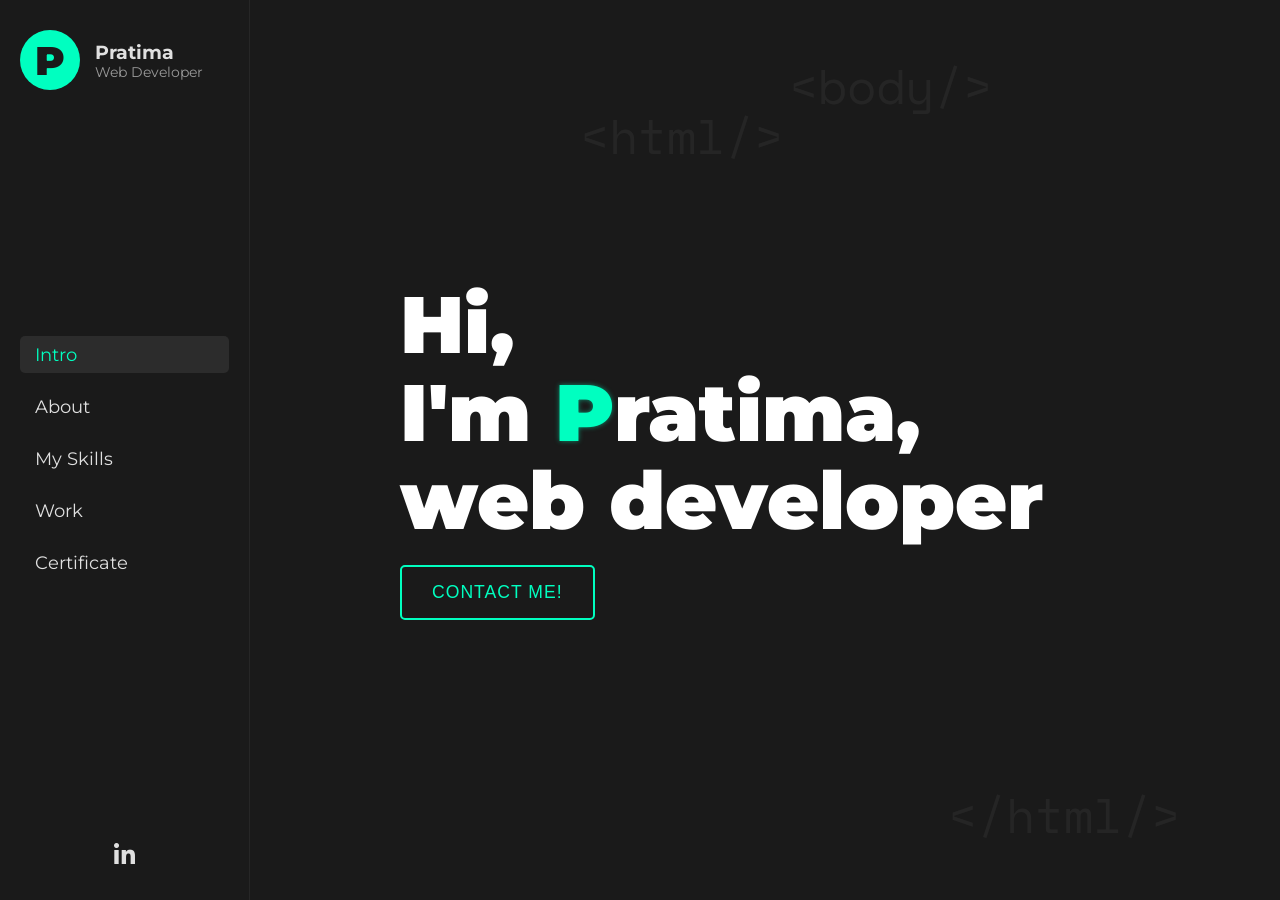
==== My_portfolio/Client/index.html @ 7e968abf "changes" ====
<!DOCTYPE html>
<html lang="en">
<head>
  <meta charset="UTF-8" />
  <meta name="viewport" content="width=device-width, initial-scale=1.0"/>
  <title>My Portfolio</title>
  <link rel="stylesheet" href="style.css" />
  <link href="https://fonts.googleapis.com/css2?family=Montserrat:wght@400;700;900&family=Space+Mono:wght@400;700&display=swap" rel="stylesheet">
  <link rel="stylesheet" href="https://cdnjs.cloudflare.com/ajax/libs/font-awesome/6.0.0-beta3/css/all.min.css">
</head>
<body>
  <div class="portfolio-container">
    <aside class="sidebar">
      <div class="profile-section">
        <span class="profile-initial">P</span>
        <div class="profile-info">
          <p class="profile-name">Pratima</p>
          <p class="profile-role">Web Developer</p>
        </div>
      </div>
      <nav class="main-nav">
        <ul>
          <li><a href="#" data-section="hero" class="nav-item">Intro</a></li>
          <li><a href="#" data-section="about" class="nav-item">About</a></li>
          <li><a href="#" data-section="skills" class="nav-item">My Skills</a></li>
          <li><a href="#" data-section="work" class="nav-item">Work</a></li>
          <li><a href="#" data-section="certificate" class="nav-item">Certificate</a></li>
        </ul>
      </nav>
      <div class="social-links">
        <a href="https://www.linkedin.com/in/pratima-panigrahi-36208b2aa/"><i class="fab fa-linkedin-in"></i></a>
      </div>
    </aside>

    <main class="main-content">
      <section id="hero" class="content-section">
        <div class="code-tags top-left">&lt;html/&gt;</div>
        <div class="code-tags top-center">&lt;body/&gt;</div>
        <h1>Hi,<br>I'm <span class="highlight">P</span>ratima,<br>web developer</h1>
        <button class="contact-btn">Contact me!</button>
        <div class="code-tags bottom-right">&lt;/html/&gt;</div>
      </section>

      <section id="about" class="content-section">
        <h2>About Me</h2>
        <p>"Hello! I'm an innovative Full-Stack Engineer in Mumbai, India, building seamless and high-performing web apps. I transform ideas into reality with front-end finesse and back-end strength."</p>
        <div class="about-toggles">
          <button class="about-btn-toggle" data-toggle="projects">Projects</button>
          <button class="about-btn-toggle" data-toggle="experience">Experience</button>
        </div>
        <div id="experience" class="about-section">
          <h3>💼 Experience</h3>
          <ul><li>Details Coming Soon</li></ul>
        </div>
        <div id="projects" class="about-section">
          <h3>🚀 Projects</h3>
          <ul>
            <li><strong>Flutter Flip Card:</strong> 3D card animation in Flutter.</li>
            <li><strong>Android Music App:</strong> Native player with playlists.</li>
            <li><strong>Currency Converter:</strong> Real-time rates using API.</li>
          </ul>
        </div>
      </section>

      <section id="skills" class="content-section">
        <h2>My Skills</h2>
        <div class="skills-grid">
          <div class="skill-item">Python <i class="fab fa-python"></i></div>
          <div class="skill-item">C++ <i class="fas fa-code"></i></div>
          <div class="skill-item">Java <i class="fab fa-java"></i></div>
          <div class="skill-item">HTML <i class="fas fa-code"></i></div>
          <div class="skill-item">CSS <i class="fas fa-paint-brush"></i></div>
          <div class="skill-item">JavaScript <i class="fab fa-js"></i></div>
          <div class="skill-item">jQuery <i class="fas fa-code"></i></div>
          <div class="skill-item">React <i class="fab fa-react"></i></div>
          <div class="skill-item">Express <i class="fas fa-server"></i></div>
          <div class="skill-item">Node.js <i class="fab fa-node-js"></i></div>
          <div class="skill-item">MongoDB <i class="fas fa-database"></i></div>
          <div class="skill-item">MySQL <i class="fas fa-database"></i></div>
        </div>
      </section>

      <section id="work" class="content-section">
        <h2>My Work</h2>
        <p>Here are some of my recent projects:</p>
        <div class="projects-grid">
          <div class="project-card">
            <h3>Flutter Flip Card</h3>
            <p>3D card animation app with Flutter.</p>
            <a href="#">View Project</a>
          </div>
          <div class="project-card">
            <h3>Android Music App</h3>
            <p>Native Android music player.</p>
            <a href="#">View Project</a>
          </div>
          <div class="project-card">
            <h3>Currency Converter App</h3>
            <p>Real-time converter using API.</p>
            <a href="#">View Project</a>
          </div>
        </div>
      </section>

      <section id="certificate" class="content-section">
        <h2>My Certificate</h2>
        <p>Coming soon...</p>
      </section>
    </main>
  </div>
  <script src="script.js"></script>
</body>
</html>
---- My_portfolio/Client/style.css ----
:root {
  --dark-bg: #1A1A1A;
  --text-color: #E0E0E0;
  --highlight-color: #00FFC0;
  --sidebar-width: 250px;
}

/* Global Reset */
* {
  margin: 0;
  padding: 0;
  box-sizing: border-box;
}

html, body {
  height: 100%;
  font-family: 'Montserrat', sans-serif;
  color: var(--text-color);
  background-color: var(--dark-bg);
  overflow: hidden;
}

/* Layout */
.portfolio-container {
  display: flex;
  height: 100%;
  overflow: hidden;
}

/* Sidebar */
.sidebar {
  width: var(--sidebar-width);
  padding: 30px 20px;
  display: flex;
  flex-direction: column;
  justify-content: space-between;
  border-right: 1px solid rgba(255, 255, 255, 0.05);
}

/* Profile */
.profile-section {
  display: flex;
  align-items: center;
  margin-bottom: 40px;
}

.profile-initial {
  background-color: var(--highlight-color);
  color: var(--dark-bg);
  font-weight: 900;
  font-size: 2.5em;
  width: 60px;
  height: 60px;
  border-radius: 50%;
  display: flex;
  justify-content: center;
  align-items: center;
  margin-right: 15px;
}

.profile-info .profile-name {
  font-weight: 700;
  font-size: 1.2em;
}

.profile-info .profile-role {
  font-size: 0.85em;
  color: #999;
}

/* Navigation */
.main-nav ul {
  list-style: none;
  flex-grow: 1;
}

.main-nav li {
  margin-bottom: 15px;
}

.main-nav a {
  color: var(--text-color);
  text-decoration: none;
  font-size: 1.1em;
  padding: 8px 15px;
  display: block;
  border-radius: 5px;
  transition: background-color 0.3s ease, color 0.3s ease;
}

.main-nav a:hover,
.main-nav a.active {
  background-color: rgba(255, 255, 255, 0.08);
  color: var(--highlight-color);
}

/* Social Links */
.social-links {
  margin-top: 40px;
  display: flex;
  gap: 20px;
  justify-content: center;
}

.social-links a {
  color: var(--text-color);
  font-size: 1.5em;
  transition: color 0.3s ease;
}

.social-links a:hover {
  color: var(--highlight-color);
}

/* Main Content */
.main-content {
  flex-grow: 1;
  padding: 50px;
  position: relative;
  overflow-y: auto;
  scroll-behavior: smooth;
}

/* Hero */
#hero {
  min-height: 100vh;
  display: flex;
  flex-direction: column;
  justify-content: center;
  align-items: flex-start;
  padding-left: 100px;
  position: relative;
}

#hero h1 {
  font-weight: 900;
  font-size: 5em;
  line-height: 1.1;
  margin-bottom: 20px;
  color: white;
}

#hero .highlight {
  color: var(--highlight-color);
  text-shadow: 0 0 5px rgba(0, 255, 192, 0.5);
}

/* Buttons */
.contact-btn,
.about-btn-toggle {
  background-color: transparent;
  border: 2px solid var(--highlight-color);
  color: var(--highlight-color);
  padding: 15px 30px;
  font-size: 1.1em;
  text-transform: uppercase;
  letter-spacing: 1px;
  cursor: pointer;
  border-radius: 5px;
  transition: background-color 0.3s ease, color 0.3s ease, transform 0.3s ease, box-shadow 0.3s ease;
}

.contact-btn:hover {
  background-color: var(--highlight-color);
  color: var(--dark-bg);
}

/* Code Tags */
.code-tags {
  font-family: 'Space Mono', monospace;
  color: rgba(255, 255, 255, 0.05);
  font-size: 3em;
  position: absolute;
  user-select: none;
  pointer-events: none;
  z-index: 0;
}

.code-tags.top-left { top: 100px; left: calc(var(--sidebar-width) + 30px); }
.code-tags.top-center { top: 50px; left: calc(50% + var(--sidebar-width) / 2); transform: translateX(-50%); }
.code-tags.bottom-right { bottom: 50px; right: 50px; }

/* Sections */
.content-section {
  min-height: 100vh;
  padding: 50px 0 50px 100px;
  display: none;
  flex-direction: column;
  justify-content: center;
  align-items: flex-start;
  position: relative;
  opacity: 0;
  transform: translateY(20px);
  transition: opacity 0.5s ease, transform 0.5s ease;
}

.content-section.active-section {
  display: flex;
  opacity: 1;
  transform: translateY(0);
}

.content-section h2 {
  font-weight: 700;
  font-size: 3em;
  color: white;
  margin-bottom: 30px;
  position: relative;
  padding-bottom: 10px;
}

.content-section h2::after {
  content: '';
  position: absolute;
  left: 0;
  bottom: 0;
  width: 60px;
  height: 4px;
  background-color: var(--highlight-color);
}

.content-section p {
  font-size: 1.1em;
  line-height: 1.6;
  max-width: 800px;
  margin-bottom: 20px;
}

/* About Section */
.about-toggles {
  display: flex;
  gap: 15px;
  margin-bottom: 30px;
}

.about-btn-toggle:hover {
  background-color: var(--highlight-color);
  color: #121212;
  box-shadow: 0 0 12px rgba(0, 255, 195, 0.6);
  transform: translateY(-3px);
}

.about-btn-toggle.active {
  background-color: var(--highlight-color);
  color: var(--dark-bg);
}

.about-btn-toggle.animate {
  animation: pulse-glow 2s infinite;
}

@keyframes pulse-glow {
  0%, 100% { box-shadow: 0 0 0 rgba(0, 255, 195, 0.3); }
  50% { box-shadow: 0 0 10px rgba(0, 255, 195, 0.6); }
}

.about-section {
  display: none;
  flex-direction: column;
  padding: 20px;
  background-color: rgba(255, 255, 255, 0.05);
  border-radius: 8px;
  width: 100%;
  max-width: 800px;
  opacity: 0;
  transform: translateY(10px);
  transition: opacity 0.4s ease, transform 0.4s ease;
}

.about-section.active-toggle {
  display: flex;
  opacity: 1;
  transform: translateY(0);
}

.about-section h3 {
  color: var(--highlight-color);
  margin-bottom: 15px;
  font-size: 1.5em;
}

.about-section ul {
  list-style: none;
  padding-left: 0;
}

.about-section li {
  margin-bottom: 10px;
  line-height: 1.5;
  position: relative;
  padding-left: 20px;
}

.about-section li::before {
  content: '•';
  color: var(--highlight-color);
  position: absolute;
  left: 0;
  font-size: 1.2em;
}

/* Skills */
.skills-grid {
  display: grid;
  grid-template-columns: repeat(auto-fit, minmax(200px, 1fr));
  gap: 20px;
  max-width: 900px;
  width: 100%;
}

.skill-item {
  background-color: rgba(255, 255, 255, 0.08);
  padding: 20px;
  border-radius: 8px;
  text-align: center;
  font-size: 1.2em;
  font-weight: 600;
  display: flex;
  flex-direction: column;
  align-items: center;
  justify-content: center;
  gap: 10px;
  transition: transform 0.3s ease, background-color 0.3s ease;
}

.skill-item i {
  font-size: 2em;
  color: var(--highlight-color);
}

.skill-item:hover {
  transform: translateY(-5px);
  background-color: rgba(255, 255, 255, 0.15);
}

/* Projects */
.projects-grid {
  display: grid;
  grid-template-columns: repeat(auto-fit, minmax(300px, 1fr));
  gap: 30px;
  max-width: 900px;
  width: 100%;
}

.project-card {
  background-color: rgba(255, 255, 255, 0.05);
  padding: 25px;
  border-radius: 8px;
  display: flex;
  flex-direction: column;
  gap: 10px;
  transition: transform 0.3s ease, background-color 0.3s ease;
}

.project-card:hover {
  transform: translateY(-5px);
  background-color: rgba(255, 255, 255, 0.1);
}

.project-card h3 {
  color: var(--highlight-color);
  font-size: 1.6em;
}

.project-card p {
  font-size: 0.95em;
  color: #bbb;
}

.project-card a {
  color: var(--highlight-color);
  text-decoration: none;
  font-weight: 600;
  margin-top: 10px;
  display: inline-block;
  border: 1px solid var(--highlight-color);
  padding: 8px 15px;
  border-radius: 5px;
  transition: background-color 0.3s ease, color 0.3s ease;
}

.project-card a:hover {
  background-color: var(--highlight-color);
  color: var(--dark-bg);
}

/* Responsive */
@media (max-width: 1024px) {
  .sidebar {
    width: 200px;
    padding: 20px 15px;
  }

  #hero, .content-section {
    padding-left: 50px;
  }

  #hero h1 {
    font-size: 4em;
  }

  .code-tags.top-left {
    left: 230px;
  }
}

@media (max-width: 768px) {
  .portfolio-container {
    flex-direction: column;
  }

  .sidebar {
    width: 100%;
    height: auto;
    flex-direction: row;
    justify-content: space-between;
    align-items: center;
    padding: 15px 20px;
    border-right: none;
    border-bottom: 1px solid rgba(255, 255, 255, 0.05);
  }

  .profile-section {
    margin-bottom: 0;
  }

  .profile-info {
    display: none;
  }

  .main-nav ul {
    display: flex;
    gap: 15px;
  }

  .main-nav li {
    margin-bottom: 0;
  }

  .main-content {
    padding: 30px 20px;
  }

  #hero, .content-section {
    padding-left: 20px;
    align-items: center;
    text-align: center;
    min-height: calc(100vh - 70px);
  }

  #hero h1 {
    font-size: 3em;
  }

  .code-tags {
    display: none;
  }

  .content-section h2 {
    font-size: 2.2em;
    margin-bottom: 20px;
  }

  .content-section h2::after {
    left: 50%;
    transform: translateX(-50%);
  }

  .projects-grid,
  .skills-grid {
    grid-template-columns: 1fr;
  }
}
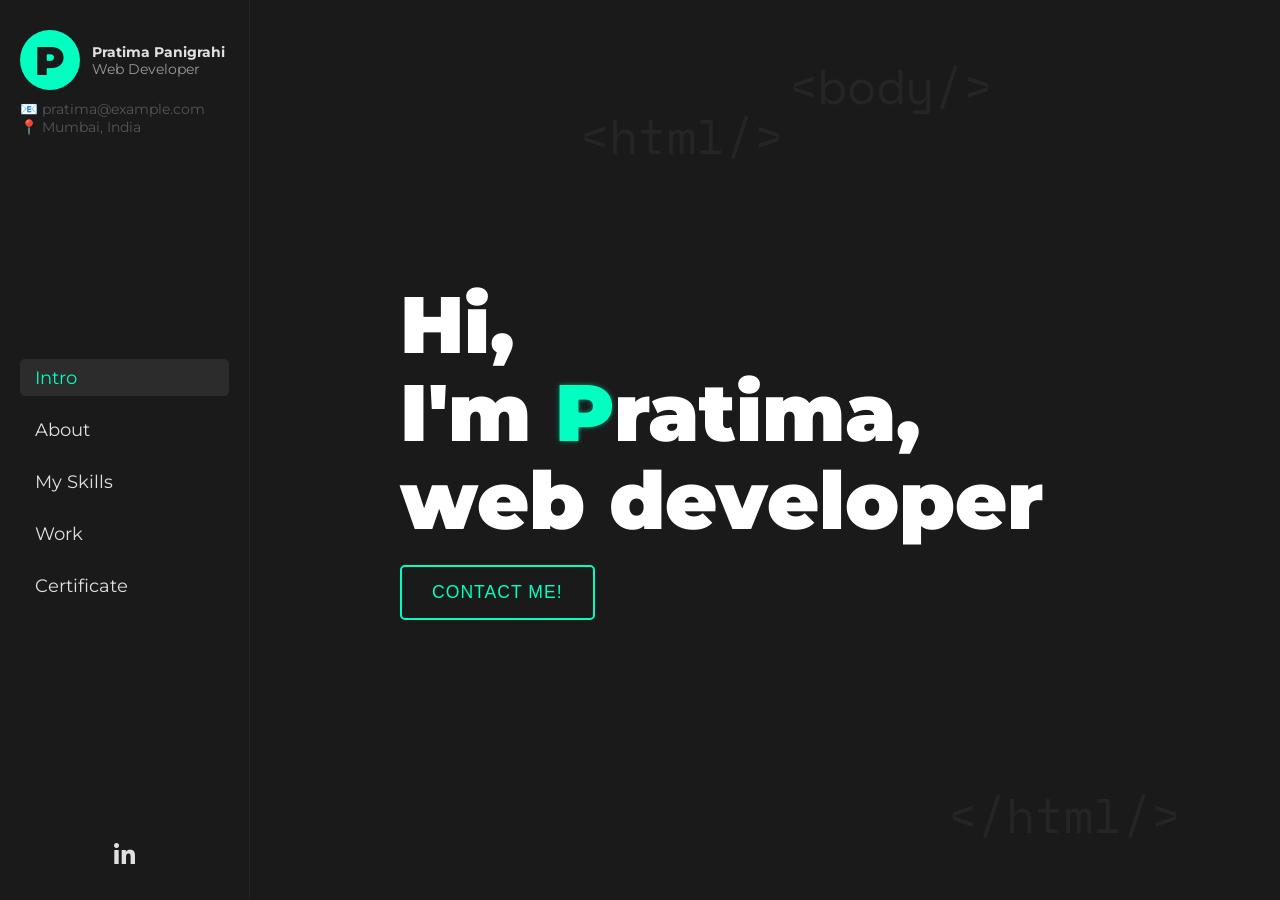
==== commit 60b16fe8: "changes" ====
--- a/My_portfolio/Client/index.html
+++ b/My_portfolio/Client/index.html
@@ -11,13 +11,22 @@
 <body>
   <div class="portfolio-container">
     <aside class="sidebar">
-      <div class="profile-section">
-        <span class="profile-initial">P</span>
-        <div class="profile-info">
-          <p class="profile-name">Pratima</p>
-          <p class="profile-role">Web Developer</p>
-        </div>
-      </div>
+     <div class="profile-section">
+  <div class="profile-header">
+    <div class="profile-initial">P</div>
+    <div class="profile-info">
+      <div class="profile-name">Pratima Panigrahi</div>
+      <div class="profile-role">Web Developer</div>
+    </div>
+  </div>
+  <div class="profile-contact">
+    <div class="email">📧 pratima@example.com</div>
+    <div class="location">📍 Mumbai, India</div>
+  </div>
+</div>
+
+
+
       <nav class="main-nav">
         <ul>
           <li><a href="#" data-section="hero" class="nav-item">Intro</a></li>
--- a/My_portfolio/Client/style.css
+++ b/My_portfolio/Client/style.css
@@ -41,8 +41,15 @@
 /* Profile */
 .profile-section {
   display: flex;
+  flex-direction: column;
+  margin-bottom: 40px;
+}
+
+/* Create a horizontal row for initial + name/role */
+.profile-header {
+  display: flex;
   align-items: center;
-  margin-bottom: 40px;
+  margin-bottom: 10px;
 }
 
 .profile-initial {
@@ -56,17 +63,31 @@
   display: flex;
   justify-content: center;
   align-items: center;
-  margin-right: 15px;
-}
-
-.profile-info .profile-name {
+  margin-left: 0px;
+  margin-right: 12px;
+  flex-shrink: 0;
+}
+
+.profile-info {
+  display: flex;
+  flex-direction: column;
+}
+
+.profile-name {
   font-weight: 700;
-  font-size: 1.2em;
-}
-
-.profile-info .profile-role {
+  font-size: 0.9em;
+  white-space: nowrap; /* 💡 Prevents name from wrapping */
+}
+
+
+.profile-role {
   font-size: 0.85em;
   color: #999;
+}
+
+.profile-contact {
+  font-size: 0.9em;
+  color: #555;
 }
 
 /* Navigation */
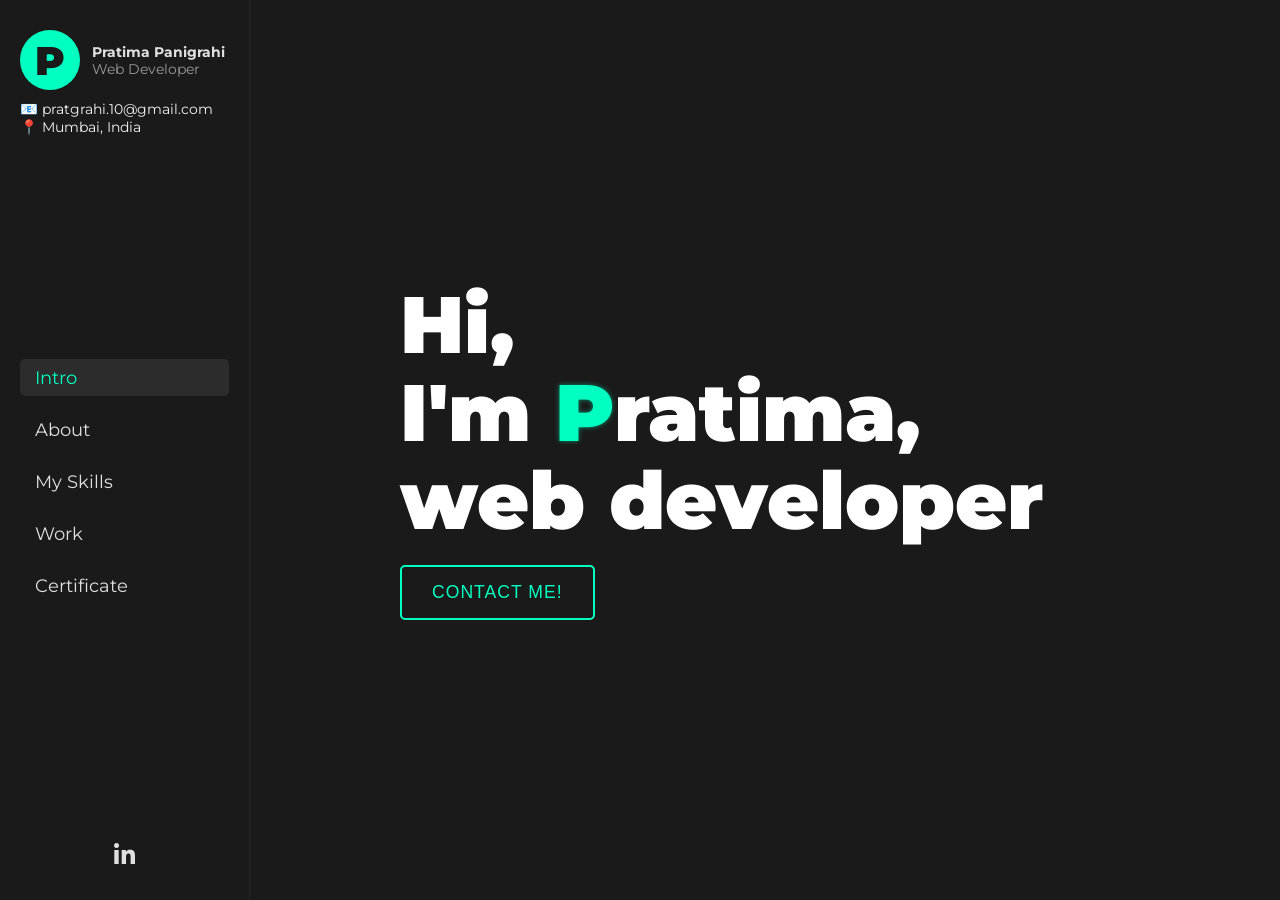
==== commit 075aaf1e: "changes" ====
--- a/My_portfolio/Client/index.html
+++ b/My_portfolio/Client/index.html
@@ -20,13 +20,10 @@
     </div>
   </div>
   <div class="profile-contact">
-    <div class="email">📧 pratima@example.com</div>
+    <div class="email">📧 pratgrahi.10@gmail.com</div>
     <div class="location">📍 Mumbai, India</div>
   </div>
 </div>
-
-
-
       <nav class="main-nav">
         <ul>
           <li><a href="#" data-section="hero" class="nav-item">Intro</a></li>
@@ -43,11 +40,13 @@
 
     <main class="main-content">
       <section id="hero" class="content-section">
-        <div class="code-tags top-left">&lt;html/&gt;</div>
-        <div class="code-tags top-center">&lt;body/&gt;</div>
+        <div class="code-tags top-left"></div>
+        <div class="code-tags top-center"></div>
         <h1>Hi,<br>I'm <span class="highlight">P</span>ratima,<br>web developer</h1>
-        <button class="contact-btn">Contact me!</button>
-        <div class="code-tags bottom-right">&lt;/html/&gt;</div>
+        <button class="contact-btn" onclick="openGmail()">Contact me!</button>
+
+
+        <div class="code-tags bottom-right"></div>
       </section>
 
       <section id="about" class="content-section">
@@ -96,12 +95,12 @@
           <div class="project-card">
             <h3>Flutter Flip Card</h3>
             <p>3D card animation app with Flutter.</p>
-            <a href="#">View Project</a>
+            <a href="https://github.com/PratimaPanigrahi/Flipcard_flutter" target="_blank" rel="noopener noreferrer">View Project</a>
           </div>
           <div class="project-card">
             <h3>Android Music App</h3>
             <p>Native Android music player.</p>
-            <a href="#">View Project</a>
+            <a href="https://github.com/PratimaPanigrahi/Androidstudio_Musicplayer.git" target="_blank" rel="noopener noreferrer">View Project</a>
           </div>
           <div class="project-card">
             <h3>Currency Converter App</h3>
--- a/My_portfolio/Client/style.css
+++ b/My_portfolio/Client/style.css
@@ -1,4 +1,3 @@
-
 :root {
   --dark-bg: #1A1A1A;
   --text-color: #E0E0E0;
@@ -6,7 +5,6 @@
   --sidebar-width: 250px;
 }
 
-/* Global Reset */
 * {
   margin: 0;
   padding: 0;
@@ -21,14 +19,12 @@
   overflow: hidden;
 }
 
-/* Layout */
 .portfolio-container {
   display: flex;
   height: 100%;
   overflow: hidden;
 }
 
-/* Sidebar */
 .sidebar {
   width: var(--sidebar-width);
   padding: 30px 20px;
@@ -38,14 +34,12 @@
   border-right: 1px solid rgba(255, 255, 255, 0.05);
 }
 
-/* Profile */
 .profile-section {
   display: flex;
   flex-direction: column;
   margin-bottom: 40px;
 }
 
-/* Create a horizontal row for initial + name/role */
 .profile-header {
   display: flex;
   align-items: center;
@@ -63,7 +57,6 @@
   display: flex;
   justify-content: center;
   align-items: center;
-  margin-left: 0px;
   margin-right: 12px;
   flex-shrink: 0;
 }
@@ -76,9 +69,8 @@
 .profile-name {
   font-weight: 700;
   font-size: 0.9em;
-  white-space: nowrap; /* 💡 Prevents name from wrapping */
-}
-
+  white-space: nowrap;
+}
 
 .profile-role {
   font-size: 0.85em;
@@ -87,10 +79,9 @@
 
 .profile-contact {
   font-size: 0.9em;
-  color: #555;
-}
-
-/* Navigation */
+  color: #f3f3f3;
+}
+
 .main-nav ul {
   list-style: none;
   flex-grow: 1;
@@ -116,7 +107,6 @@
   color: var(--highlight-color);
 }
 
-/* Social Links */
 .social-links {
   margin-top: 40px;
   display: flex;
@@ -134,7 +124,6 @@
   color: var(--highlight-color);
 }
 
-/* Main Content */
 .main-content {
   flex-grow: 1;
   padding: 50px;
@@ -143,7 +132,6 @@
   scroll-behavior: smooth;
 }
 
-/* Hero */
 #hero {
   min-height: 100vh;
   display: flex;
@@ -151,7 +139,6 @@
   justify-content: center;
   align-items: flex-start;
   padding-left: 100px;
-  position: relative;
 }
 
 #hero h1 {
@@ -167,7 +154,6 @@
   text-shadow: 0 0 5px rgba(0, 255, 192, 0.5);
 }
 
-/* Buttons */
 .contact-btn,
 .about-btn-toggle {
   background-color: transparent;
@@ -179,30 +165,31 @@
   letter-spacing: 1px;
   cursor: pointer;
   border-radius: 5px;
-  transition: background-color 0.3s ease, color 0.3s ease, transform 0.3s ease, box-shadow 0.3s ease;
-}
-
-.contact-btn:hover {
+  transition: all 0.3s ease;
+}
+
+.contact-btn:hover,
+.about-btn-toggle:hover {
   background-color: var(--highlight-color);
   color: var(--dark-bg);
-}
-
-/* Code Tags */
-.code-tags {
-  font-family: 'Space Mono', monospace;
-  color: rgba(255, 255, 255, 0.05);
-  font-size: 3em;
-  position: absolute;
-  user-select: none;
-  pointer-events: none;
-  z-index: 0;
-}
-
-.code-tags.top-left { top: 100px; left: calc(var(--sidebar-width) + 30px); }
-.code-tags.top-center { top: 50px; left: calc(50% + var(--sidebar-width) / 2); transform: translateX(-50%); }
-.code-tags.bottom-right { bottom: 50px; right: 50px; }
-
-/* Sections */
+  box-shadow: 0 0 12px rgba(0, 255, 195, 0.6);
+  transform: translateY(-3px);
+}
+
+.about-btn-toggle.active {
+  background-color: var(--highlight-color);
+  color: var(--dark-bg);
+}
+
+.about-btn-toggle.animate {
+  animation: pulse-glow 2s infinite;
+}
+
+@keyframes pulse-glow {
+  0%, 100% { box-shadow: 0 0 0 rgba(0, 255, 195, 0.3); }
+  50% { box-shadow: 0 0 10px rgba(0, 255, 195, 0.6); }
+}
+
 .content-section {
   min-height: 100vh;
   padding: 50px 0 50px 100px;
@@ -248,41 +235,12 @@
   margin-bottom: 20px;
 }
 
-/* About Section */
-.about-toggles {
-  display: flex;
-  gap: 15px;
-  margin-bottom: 30px;
-}
-
-.about-btn-toggle:hover {
-  background-color: var(--highlight-color);
-  color: #121212;
-  box-shadow: 0 0 12px rgba(0, 255, 195, 0.6);
-  transform: translateY(-3px);
-}
-
-.about-btn-toggle.active {
-  background-color: var(--highlight-color);
-  color: var(--dark-bg);
-}
-
-.about-btn-toggle.animate {
-  animation: pulse-glow 2s infinite;
-}
-
-@keyframes pulse-glow {
-  0%, 100% { box-shadow: 0 0 0 rgba(0, 255, 195, 0.3); }
-  50% { box-shadow: 0 0 10px rgba(0, 255, 195, 0.6); }
-}
-
 .about-section {
   display: none;
   flex-direction: column;
   padding: 20px;
   background-color: rgba(255, 255, 255, 0.05);
   border-radius: 8px;
-  width: 100%;
   max-width: 800px;
   opacity: 0;
   transform: translateY(10px);
@@ -303,7 +261,6 @@
 
 .about-section ul {
   list-style: none;
-  padding-left: 0;
 }
 
 .about-section li {
@@ -321,62 +278,49 @@
   font-size: 1.2em;
 }
 
-/* Skills */
-.skills-grid {
+.skills-grid,
+.projects-grid {
   display: grid;
-  grid-template-columns: repeat(auto-fit, minmax(200px, 1fr));
   gap: 20px;
   max-width: 900px;
   width: 100%;
 }
 
-.skill-item {
+.skills-grid {
+  grid-template-columns: repeat(auto-fit, minmax(200px, 1fr));
+}
+
+.projects-grid {
+  grid-template-columns: repeat(auto-fit, minmax(300px, 1fr));
+}
+
+.skill-item,
+.project-card {
   background-color: rgba(255, 255, 255, 0.08);
   padding: 20px;
   border-radius: 8px;
   text-align: center;
+  transition: transform 0.3s ease, background-color 0.3s ease;
+}
+
+.skill-item:hover,
+.project-card:hover {
+  transform: translateY(-5px);
+  background-color: rgba(255, 255, 255, 0.15);
+}
+
+.skill-item {
   font-size: 1.2em;
   font-weight: 600;
   display: flex;
   flex-direction: column;
   align-items: center;
-  justify-content: center;
   gap: 10px;
-  transition: transform 0.3s ease, background-color 0.3s ease;
 }
 
 .skill-item i {
   font-size: 2em;
   color: var(--highlight-color);
-}
-
-.skill-item:hover {
-  transform: translateY(-5px);
-  background-color: rgba(255, 255, 255, 0.15);
-}
-
-/* Projects */
-.projects-grid {
-  display: grid;
-  grid-template-columns: repeat(auto-fit, minmax(300px, 1fr));
-  gap: 30px;
-  max-width: 900px;
-  width: 100%;
-}
-
-.project-card {
-  background-color: rgba(255, 255, 255, 0.05);
-  padding: 25px;
-  border-radius: 8px;
-  display: flex;
-  flex-direction: column;
-  gap: 10px;
-  transition: transform 0.3s ease, background-color 0.3s ease;
-}
-
-.project-card:hover {
-  transform: translateY(-5px);
-  background-color: rgba(255, 255, 255, 0.1);
 }
 
 .project-card h3 {
@@ -398,7 +342,7 @@
   border: 1px solid var(--highlight-color);
   padding: 8px 15px;
   border-radius: 5px;
-  transition: background-color 0.3s ease, color 0.3s ease;
+  transition: all 0.3s ease;
 }
 
 .project-card a:hover {
@@ -406,7 +350,6 @@
   color: var(--dark-bg);
 }
 
-/* Responsive */
 @media (max-width: 1024px) {
   .sidebar {
     width: 200px;
@@ -420,10 +363,6 @@
   #hero h1 {
     font-size: 4em;
   }
-
-  .code-tags.top-left {
-    left: 230px;
-  }
 }
 
 @media (max-width: 768px) {
@@ -433,17 +372,10 @@
 
   .sidebar {
     width: 100%;
-    height: auto;
     flex-direction: row;
     justify-content: space-between;
-    align-items: center;
     padding: 15px 20px;
-    border-right: none;
     border-bottom: 1px solid rgba(255, 255, 255, 0.05);
-  }
-
-  .profile-section {
-    margin-bottom: 0;
   }
 
   .profile-info {
@@ -453,10 +385,6 @@
   .main-nav ul {
     display: flex;
     gap: 15px;
-  }
-
-  .main-nav li {
-    margin-bottom: 0;
   }
 
   .main-content {
@@ -474,10 +402,6 @@
     font-size: 3em;
   }
 
-  .code-tags {
-    display: none;
-  }
-
   .content-section h2 {
     font-size: 2.2em;
     margin-bottom: 20px;
@@ -492,4 +416,4 @@
   .skills-grid {
     grid-template-columns: 1fr;
   }
-}
+}
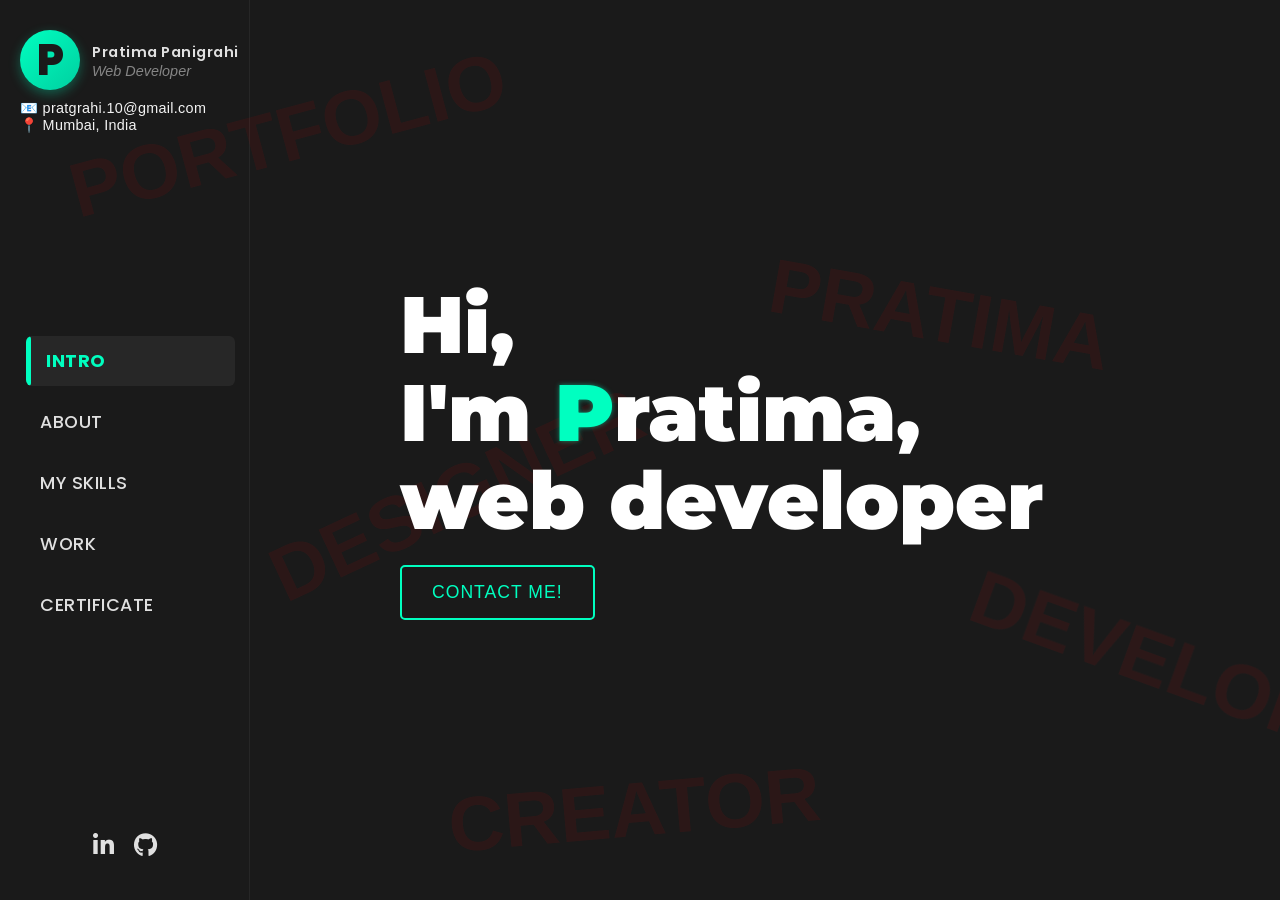
==== commit cacc6cb6: "changes" ====
--- a/My_portfolio/Client/index.html
+++ b/My_portfolio/Client/index.html
@@ -6,9 +6,11 @@
   <title>My Portfolio</title>
   <link rel="stylesheet" href="style.css" />
   <link href="https://fonts.googleapis.com/css2?family=Montserrat:wght@400;700;900&family=Space+Mono:wght@400;700&display=swap" rel="stylesheet">
+  <link href="https://fonts.googleapis.com/css2?family=Poppins:wght@400;500;700&display=swap" rel="stylesheet">
+
   <link rel="stylesheet" href="https://cdnjs.cloudflare.com/ajax/libs/font-awesome/6.0.0-beta3/css/all.min.css">
 </head>
-<body>
+<body>  
   <div class="portfolio-container">
     <aside class="sidebar">
      <div class="profile-section">
@@ -35,8 +37,16 @@
       </nav>
       <div class="social-links">
         <a href="https://www.linkedin.com/in/pratima-panigrahi-36208b2aa/"><i class="fab fa-linkedin-in"></i></a>
+        <a href="https://github.com/PratimaPanigrahi" target="_blank"><i class="fab fa-github"></i></a>
       </div>
     </aside>
+    <div class="background-watermarks">
+  <div class="watermark" style="top: 10%; left: 5%; transform: rotate(-15deg);">PORTFOLIO</div>
+  <div class="watermark" style="top: 30%; left: 60%; transform: rotate(10deg);">PRATIMA</div>
+  <div class="watermark" style="top: 50%; left: 20%; transform: rotate(-25deg);">DESIGNER</div>
+  <div class="watermark" style="top: 70%; left: 75%; transform: rotate(20deg);">DEVELOPER</div>
+  <div class="watermark" style="top: 85%; left: 35%; transform: rotate(-5deg);">CREATOR</div>
+</div>
 
     <main class="main-content">
       <section id="hero" class="content-section">
@@ -44,14 +54,11 @@
         <div class="code-tags top-center"></div>
         <h1>Hi,<br>I'm <span class="highlight">P</span>ratima,<br>web developer</h1>
         <button class="contact-btn" onclick="openGmail()">Contact me!</button>
-
-
-        <div class="code-tags bottom-right"></div>
       </section>
 
       <section id="about" class="content-section">
         <h2>About Me</h2>
-        <p>"Hello! I'm an innovative Full-Stack Engineer in Mumbai, India, building seamless and high-performing web apps. I transform ideas into reality with front-end finesse and back-end strength."</p>
+        <p>"Hello! I'm an innovative Full-Stack Engineer in Mumbai, India, building seamless and  high-performing web apps. I transform ideas into reality with front-end finesse and back-end strength."</p>
         <div class="about-toggles">
           <button class="about-btn-toggle" data-toggle="projects">Projects</button>
           <button class="about-btn-toggle" data-toggle="experience">Experience</button>
@@ -61,11 +68,10 @@
           <ul><li>Details Coming Soon</li></ul>
         </div>
         <div id="projects" class="about-section">
-          <h3>🚀 Projects</h3>
           <ul>
-            <li><strong>Flutter Flip Card:</strong> 3D card animation in Flutter.</li>
-            <li><strong>Android Music App:</strong> Native player with playlists.</li>
-            <li><strong>Currency Converter:</strong> Real-time rates using API.</li>
+            <li><strong>Flutter Flip  :</strong> 3D card animation in Flutter.</li>
+            <li><strong>Android Music App :</strong> Native player with playlists.</li>
+            <li><strong>Currency Converter :</strong> Real-time rates using API.</li>
           </ul>
         </div>
       </section>
@@ -105,7 +111,7 @@
           <div class="project-card">
             <h3>Currency Converter App</h3>
             <p>Real-time converter using API.</p>
-            <a href="#">View Project</a>
+            <a href="https://github.com/PratimaPanigrahi/API_Currencyconvertor.git" target="_blank" rel="noopener noreferrer">View Project</a>
           </div>
         </div>
       </section>
@@ -116,6 +122,7 @@
       </section>
     </main>
   </div>
+  
   <script src="script.js"></script>
 </body>
 </html>
--- a/My_portfolio/Client/style.css
+++ b/My_portfolio/Client/style.css
@@ -17,12 +17,38 @@
   color: var(--text-color);
   background-color: var(--dark-bg);
   overflow: hidden;
-}
-
+   margin: 0;
+  padding: 0;
+  overflow-x: hidden;
+}
+.background-watermarks {
+  position: fixed;
+  top: 0;
+  left: 0;
+  width: 100%;
+  height: 100%;
+  z-index: 0;
+  pointer-events: none;
+}
+
+/* Style for each watermark text */
+.watermark {
+  position: absolute;
+  font-size: 6vw; /* responsive large text */
+  color: red;
+opacity: 5;
+  font-weight: 700;
+  user-select: none;
+  white-space: nowrap;
+  opacity: 0.08;
+  font-family: 'Arial', sans-serif;
+}
 .portfolio-container {
   display: flex;
   height: 100%;
-  overflow: hidden;
+  overflow: hidden; 
+  z-index: 3; 
+  position: relative; 
 }
 
 .sidebar {
@@ -33,11 +59,11 @@
   justify-content: space-between;
   border-right: 1px solid rgba(255, 255, 255, 0.05);
 }
-
 .profile-section {
   display: flex;
   flex-direction: column;
   margin-bottom: 40px;
+  font-family: 'Poppins', sans-serif; /* Enhanced font */
 }
 
 .profile-header {
@@ -47,10 +73,10 @@
 }
 
 .profile-initial {
-  background-color: var(--highlight-color);
+  background: linear-gradient(135deg, var(--highlight-color), #00cfa0);
   color: var(--dark-bg);
-  font-weight: 900;
-  font-size: 2.5em;
+  font-weight: 800;
+  font-size: 2.7em;
   width: 60px;
   height: 60px;
   border-radius: 50%;
@@ -59,6 +85,14 @@
   align-items: center;
   margin-right: 12px;
   flex-shrink: 0;
+  font-family: 'Poppins', sans-serif;
+  box-shadow: 0 4px 12px rgba(0, 255, 192, 0.3); /* soft glow */
+  transition: transform 0.3s ease, box-shadow 0.3s ease;
+}
+
+.profile-initial:hover {
+  transform: scale(1.05);
+  box-shadow: 0 6px 18px rgba(0, 255, 192, 0.45);
 }
 
 .profile-info {
@@ -67,48 +101,98 @@
 }
 
 .profile-name {
-  font-weight: 700;
+  font-weight: 600;
   font-size: 0.9em;
   white-space: nowrap;
+  letter-spacing: 0.5px;
+  font-family: 'Poppins', sans-serif;
+  transition: color 0.3s ease, transform 0.3s ease;
 }
 
 .profile-role {
-  font-size: 0.85em;
+  font-size: 0.9em;
   color: #999;
+  font-weight: 500;
+  font-style: italic;
+  font-family: 'Open Sans', sans-serif;
+  opacity: 0.85;
+  transition: opacity 0.3s ease, transform 0.3s ease;
 }
 
 .profile-contact {
   font-size: 0.9em;
   color: #f3f3f3;
-}
-
+  font-weight: 400;
+  letter-spacing: 0.3px;
+  font-family: 'Open Sans', sans-serif;
+  transition: color 0.3s ease, transform 0.3s ease;
+  cursor: default;
+}
 .main-nav ul {
   list-style: none;
-  flex-grow: 1;
-}
-
-.main-nav li {
-  margin-bottom: 15px;
-}
-
-.main-nav a {
+  padding: 0;
+  margin: 0;
+  display: flex;
+  flex-direction: column;
+  gap: 11px;
+}
+
+.main-nav .nav-item {
+  font-family: 'Poppins', sans-serif; /* Sleek modern font */
+  font-weight: 500;
+  letter-spacing: 0.5px;
+  text-transform: uppercase;
+  transition: all 0.3s ease;
+  display: block;
+  position: relative;
+  font-size: 1.1em;
+  padding: 12px 20px;
   color: var(--text-color);
   text-decoration: none;
-  font-size: 1.1em;
-  padding: 8px 15px;
-  display: block;
-  border-radius: 5px;
-  transition: background-color 0.3s ease, color 0.3s ease;
-}
-
-.main-nav a:hover,
-.main-nav a.active {
+  border-radius: 6px;
+  transition: background-color 0.3s ease, color 0.3s ease, transform 0.3s ease;
+  overflow: hidden;
+  z-index: 0;
+}
+
+.main-nav .nav-item::before {
+  content: "";
+  position: absolute;
+  left: 0;
+  top: 0;
+  width: 5px;
+  height: 100%;
+  background-color: var(--highlight-color);
+  transform: scaleY(0);
+  transform-origin: top;
+  transition: transform 0.3s ease;
+  border-radius: 0 3px 3px 0;
+  z-index: -1;
+}
+
+.main-nav .nav-item:hover::before,
+.main-nav .nav-item.active::before {
+  transform: scaleY(1);
+}
+
+.main-nav .nav-item:hover {
   background-color: rgba(255, 255, 255, 0.08);
   color: var(--highlight-color);
-}
+  transform: translateX(6px);
+  box-shadow: 0 0 8px rgba(0, 255, 192, 0.15);
+}
+
+.main-nav .nav-item.active {
+  color: var(--highlight-color);
+  font-weight: bold;
+  background-color: rgba(255, 255, 255, 0.06);
+  transform: translateX(6px);
+}
+
 
 .social-links {
   margin-top: 40px;
+  margin-bottom: 10px;
   display: flex;
   gap: 20px;
   justify-content: center;
@@ -237,6 +321,7 @@
 
 .about-section {
   display: none;
+   margin-top: 25px;
   flex-direction: column;
   padding: 20px;
   background-color: rgba(255, 255, 255, 0.05);
@@ -265,9 +350,12 @@
 
 .about-section li {
   margin-bottom: 10px;
-  line-height: 1.5;
+  line-height:1.1;
   position: relative;
   padding-left: 20px;
+  font-size: 1.1em;
+  font-family: 'Poppins', sans-serif; 
+   line-height: 1.6;
 }
 
 .about-section li::before {
@@ -416,4 +504,4 @@
   .skills-grid {
     grid-template-columns: 1fr;
   }
-}+}
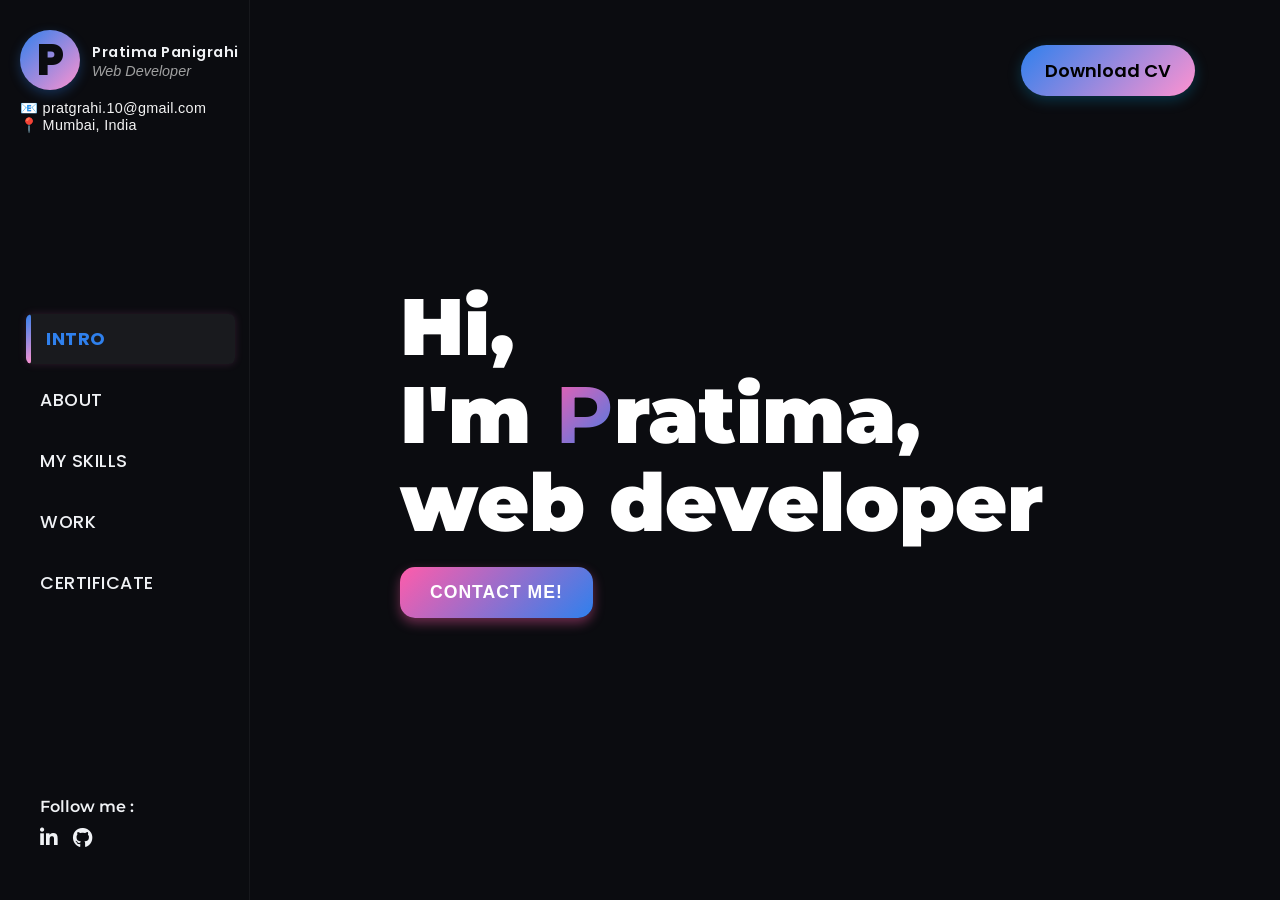
==== commit 774efebd: "changes" ====
--- a/My_portfolio/Client/index.html
+++ b/My_portfolio/Client/index.html
@@ -1,31 +1,36 @@
 <!DOCTYPE html>
 <html lang="en">
+
 <head>
   <meta charset="UTF-8" />
-  <meta name="viewport" content="width=device-width, initial-scale=1.0"/>
+  <meta name="viewport" content="width=device-width, initial-scale=1.0" />
   <title>My Portfolio</title>
   <link rel="stylesheet" href="style.css" />
-  <link href="https://fonts.googleapis.com/css2?family=Montserrat:wght@400;700;900&family=Space+Mono:wght@400;700&display=swap" rel="stylesheet">
+  <link
+    href="https://fonts.googleapis.com/css2?family=Montserrat:wght@400;700;900&family=Space+Mono:wght@400;700&display=swap"
+    rel="stylesheet">
   <link href="https://fonts.googleapis.com/css2?family=Poppins:wght@400;500;700&display=swap" rel="stylesheet">
 
   <link rel="stylesheet" href="https://cdnjs.cloudflare.com/ajax/libs/font-awesome/6.0.0-beta3/css/all.min.css">
 </head>
-<body>  
+
+<body>
+  <a href="#" download><button class="download-cv-btn">Download CV</button></a>
   <div class="portfolio-container">
     <aside class="sidebar">
-     <div class="profile-section">
-  <div class="profile-header">
-    <div class="profile-initial">P</div>
-    <div class="profile-info">
-      <div class="profile-name">Pratima Panigrahi</div>
-      <div class="profile-role">Web Developer</div>
-    </div>
-  </div>
-  <div class="profile-contact">
-    <div class="email">📧 pratgrahi.10@gmail.com</div>
-    <div class="location">📍 Mumbai, India</div>
-  </div>
-</div>
+      <div class="profile-section">
+        <div class="profile-header">
+          <div class="profile-initial">P</div>
+          <div class="profile-info">
+            <div class="profile-name">Pratima Panigrahi</div>
+            <div class="profile-role">Web Developer</div>
+          </div>
+        </div>
+        <div class="profile-contact">
+          <div class="email">📧 pratgrahi.10@gmail.com</div>
+          <div class="location">📍 Mumbai, India</div>
+        </div>
+      </div>
       <nav class="main-nav">
         <ul>
           <li><a href="#" data-section="hero" class="nav-item">Intro</a></li>
@@ -36,40 +41,42 @@
         </ul>
       </nav>
       <div class="social-links">
-        <a href="https://www.linkedin.com/in/pratima-panigrahi-36208b2aa/"><i class="fab fa-linkedin-in"></i></a>
-        <a href="https://github.com/PratimaPanigrahi" target="_blank"><i class="fab fa-github"></i></a>
+        <div class="follow-label">Follow me :</div>
+        <div class="social-icons">
+          <a href="https://www.linkedin.com/in/pratima-panigrahi-36208b2aa/" target="_blank"><i
+              class="fab fa-linkedin-in"></i></a>
+          <a href="https://github.com/PratimaPanigrahi" target="_blank"><i class="fab fa-github"></i></a>
+        </div>
       </div>
+
+
     </aside>
-    <div class="background-watermarks">
-  <div class="watermark" style="top: 10%; left: 5%; transform: rotate(-15deg);">PORTFOLIO</div>
-  <div class="watermark" style="top: 30%; left: 60%; transform: rotate(10deg);">PRATIMA</div>
-  <div class="watermark" style="top: 50%; left: 20%; transform: rotate(-25deg);">DESIGNER</div>
-  <div class="watermark" style="top: 70%; left: 75%; transform: rotate(20deg);">DEVELOPER</div>
-  <div class="watermark" style="top: 85%; left: 35%; transform: rotate(-5deg);">CREATOR</div>
-</div>
-
     <main class="main-content">
       <section id="hero" class="content-section">
         <div class="code-tags top-left"></div>
         <div class="code-tags top-center"></div>
-        <h1>Hi,<br>I'm <span class="highlight">P</span>ratima,<br>web developer</h1>
+        <h1>Hi, <br> I'm <span class="highlight-p">P</span>ratima, <br> web developer</h1>
+
         <button class="contact-btn" onclick="openGmail()">Contact me!</button>
       </section>
 
       <section id="about" class="content-section">
         <h2>About Me</h2>
-        <p>"Hello! I'm an innovative Full-Stack Engineer in Mumbai, India, building seamless and  high-performing web apps. I transform ideas into reality with front-end finesse and back-end strength."</p>
+        <p>"Hello! I'm an innovative Full-Stack Engineer in Mumbai, India, building seamless and high-performing web
+          apps. I transform ideas into reality with front-end finesse and back-end strength."</p>
         <div class="about-toggles">
           <button class="about-btn-toggle" data-toggle="projects">Projects</button>
           <button class="about-btn-toggle" data-toggle="experience">Experience</button>
         </div>
         <div id="experience" class="about-section">
           <h3>💼 Experience</h3>
-          <ul><li>Details Coming Soon</li></ul>
+          <ul>
+            <li>Details Coming Soon</li>
+          </ul>
         </div>
         <div id="projects" class="about-section">
           <ul>
-            <li><strong>Flutter Flip  :</strong> 3D card animation in Flutter.</li>
+            <li><strong>Flutter Flip :</strong> 3D card animation in Flutter.</li>
             <li><strong>Android Music App :</strong> Native player with playlists.</li>
             <li><strong>Currency Converter :</strong> Real-time rates using API.</li>
           </ul>
@@ -93,7 +100,7 @@
           <div class="skill-item">MySQL <i class="fas fa-database"></i></div>
         </div>
       </section>
-
+      
       <section id="work" class="content-section">
         <h2>My Work</h2>
         <p>Here are some of my recent projects:</p>
@@ -101,28 +108,44 @@
           <div class="project-card">
             <h3>Flutter Flip Card</h3>
             <p>3D card animation app with Flutter.</p>
-            <a href="https://github.com/PratimaPanigrahi/Flipcard_flutter" target="_blank" rel="noopener noreferrer">View Project</a>
+            <a href="https://github.com/PratimaPanigrahi/Flipcard_flutter" target="_blank"
+              rel="noopener noreferrer">View Project</a>
           </div>
           <div class="project-card">
             <h3>Android Music App</h3>
             <p>Native Android music player.</p>
-            <a href="https://github.com/PratimaPanigrahi/Androidstudio_Musicplayer.git" target="_blank" rel="noopener noreferrer">View Project</a>
+            <a href="https://github.com/PratimaPanigrahi/Androidstudio_Musicplayer.git" target="_blank"
+              rel="noopener noreferrer">View Project</a>
           </div>
           <div class="project-card">
             <h3>Currency Converter App</h3>
             <p>Real-time converter using API.</p>
-            <a href="https://github.com/PratimaPanigrahi/API_Currencyconvertor.git" target="_blank" rel="noopener noreferrer">View Project</a>
+            <a href="https://github.com/PratimaPanigrahi/API_Currencyconvertor.git" target="_blank"
+              rel="noopener noreferrer">View Project</a>
+          </div>
+        </div>
+      </section>
+      <section id="certificate" class="content-section">
+        <h2>My Certificate</h2>
+        <div class="certificate-grid">
+          <div class="certificate-card">
+            <h3 class="cert-title">Capgemini Certified Full Stack Developer</h3>
+            <div class="cert-sub-info">
+              <span class="cert-org">Edubridge India</span>
+              <span class="cert-date">SEP 2024</span>
+            </div>
+            <p class="cert-skills"><strong>Skills :</strong> Java. Angular. Spring Boot.</p>
+            <a href="https://example.com/certificate-link" target="_blank" class="credential-btn">
+              Credentials <span class="arrow">→</span>
+            </a>
           </div>
         </div>
       </section>
 
-      <section id="certificate" class="content-section">
-        <h2>My Certificate</h2>
-        <p>Coming soon...</p>
-      </section>
     </main>
   </div>
-  
+
   <script src="script.js"></script>
 </body>
-</html>
+
+</html>
--- a/My_portfolio/Client/style.css
+++ b/My_portfolio/Client/style.css
@@ -1,7 +1,8 @@
 :root {
-  --dark-bg: #1A1A1A;
-  --text-color: #E0E0E0;
-  --highlight-color: #00FFC0;
+  --dark-bg: #0B0C10;
+  --text-color: #F0F2F5;
+  --highlight-color: #2F80ED;
+  --accent-color: #1C1F26;
   --sidebar-width: 250px;
 }
 
@@ -17,38 +18,15 @@
   color: var(--text-color);
   background-color: var(--dark-bg);
   overflow: hidden;
-   margin: 0;
-  padding: 0;
   overflow-x: hidden;
 }
-.background-watermarks {
-  position: fixed;
-  top: 0;
-  left: 0;
-  width: 100%;
+
+.portfolio-container {
+  display: flex;
   height: 100%;
-  z-index: 0;
-  pointer-events: none;
-}
-
-/* Style for each watermark text */
-.watermark {
-  position: absolute;
-  font-size: 6vw; /* responsive large text */
-  color: red;
-opacity: 5;
-  font-weight: 700;
-  user-select: none;
-  white-space: nowrap;
-  opacity: 0.08;
-  font-family: 'Arial', sans-serif;
-}
-.portfolio-container {
-  display: flex;
-  height: 100%;
-  overflow: hidden; 
-  z-index: 3; 
-  position: relative; 
+  overflow: hidden;
+  position: relative;
+  z-index: 3;
 }
 
 .sidebar {
@@ -59,11 +37,12 @@
   justify-content: space-between;
   border-right: 1px solid rgba(255, 255, 255, 0.05);
 }
+
 .profile-section {
   display: flex;
   flex-direction: column;
   margin-bottom: 40px;
-  font-family: 'Poppins', sans-serif; /* Enhanced font */
+  font-family: 'Poppins', sans-serif;
 }
 
 .profile-header {
@@ -73,7 +52,7 @@
 }
 
 .profile-initial {
-  background: linear-gradient(135deg, var(--highlight-color), #00cfa0);
+  background: linear-gradient(135deg, var(--highlight-color), #FF92D0);
   color: var(--dark-bg);
   font-weight: 800;
   font-size: 2.7em;
@@ -86,13 +65,13 @@
   margin-right: 12px;
   flex-shrink: 0;
   font-family: 'Poppins', sans-serif;
-  box-shadow: 0 4px 12px rgba(0, 255, 192, 0.3); /* soft glow */
+  box-shadow: 0 4px 12px rgba(47, 128, 237, 0.3);
   transition: transform 0.3s ease, box-shadow 0.3s ease;
 }
 
 .profile-initial:hover {
-  transform: scale(1.05);
-  box-shadow: 0 6px 18px rgba(0, 255, 192, 0.45);
+  transform: scale(1.03);
+  box-shadow: 0 5px 12px rgba(124, 92, 252, 0.3);
 }
 
 .profile-info {
@@ -106,17 +85,15 @@
   white-space: nowrap;
   letter-spacing: 0.5px;
   font-family: 'Poppins', sans-serif;
-  transition: color 0.3s ease, transform 0.3s ease;
 }
 
 .profile-role {
   font-size: 0.9em;
-  color: #999;
+  color: #bbb;
   font-weight: 500;
   font-style: italic;
   font-family: 'Open Sans', sans-serif;
   opacity: 0.85;
-  transition: opacity 0.3s ease, transform 0.3s ease;
 }
 
 .profile-contact {
@@ -125,24 +102,21 @@
   font-weight: 400;
   letter-spacing: 0.3px;
   font-family: 'Open Sans', sans-serif;
-  transition: color 0.3s ease, transform 0.3s ease;
   cursor: default;
 }
+
 .main-nav ul {
   list-style: none;
-  padding: 0;
-  margin: 0;
   display: flex;
   flex-direction: column;
   gap: 11px;
 }
 
 .main-nav .nav-item {
-  font-family: 'Poppins', sans-serif; /* Sleek modern font */
+  font-family: 'Poppins', sans-serif;
   font-weight: 500;
   letter-spacing: 0.5px;
   text-transform: uppercase;
-  transition: all 0.3s ease;
   display: block;
   position: relative;
   font-size: 1.1em;
@@ -162,7 +136,7 @@
   top: 0;
   width: 5px;
   height: 100%;
-  background-color: var(--highlight-color);
+  background: linear-gradient(135deg, var(--highlight-color), #FF92D0);
   transform: scaleY(0);
   transform-origin: top;
   transition: transform 0.3s ease;
@@ -175,36 +149,43 @@
   transform: scaleY(1);
 }
 
-.main-nav .nav-item:hover {
-  background-color: rgba(255, 255, 255, 0.08);
-  color: var(--highlight-color);
+.main-nav .nav-item:hover,
+.main-nav .nav-item.active {
+  background-color: rgba(255, 255, 255, 0.06);
+  color: var(--highlight-color);
+  font-weight: bold;
   transform: translateX(6px);
-  box-shadow: 0 0 8px rgba(0, 255, 192, 0.15);
-}
-
-.main-nav .nav-item.active {
-  color: var(--highlight-color);
-  font-weight: bold;
-  background-color: rgba(255, 255, 255, 0.06);
-  transform: translateX(6px);
-}
-
+  box-shadow: 0 0 8px rgba(255, 110, 199, 0.15);
+}
 
 .social-links {
-  margin-top: 40px;
+  display: flex;
+  flex-direction: column;
+  align-items: flex-start;
+  margin-top: 30px;
+  padding: 20px;
+}
+
+.follow-label {
+  font-size: 16px;
+  font-weight: 600;
   margin-bottom: 10px;
-  display: flex;
-  gap: 20px;
-  justify-content: center;
-}
-
-.social-links a {
   color: var(--text-color);
-  font-size: 1.5em;
+}
+
+.social-icons {
+  display: flex;
+  gap: 15px;
+}
+
+.social-icons a {
+  font-size: 20px;
+  color: var(--text-color);
+  text-decoration: none;
   transition: color 0.3s ease;
 }
 
-.social-links a:hover {
+.social-icons a:hover {
   color: var(--highlight-color);
 }
 
@@ -216,13 +197,58 @@
   scroll-behavior: smooth;
 }
 
-#hero {
+/* Work section styling like projects */
+.projects-grid {
+  display: grid;
+  grid-template-columns: repeat(auto-fit, minmax(250px, 1fr));
+  gap: 20px;
+  margin-top: 30px;
+}
+
+.project-card {
+  background: linear-gradient(to bottom right, #1C1F26, #0B0C10);
+  color: var(--text-color);
+  border-radius: 12px;
+  padding: 20px;
+  box-shadow: 0 0 10px rgba(47, 128, 237, 0.15);
+  transition: transform 0.3s ease, border 0.3s ease, box-shadow 0.3s ease;
+  border: 2px solid transparent;
+}
+
+.project-card:hover {
+  transform: scale(1.02);
+  border-image: linear-gradient(135deg, var(--highlight-color), #FF92D0, #00FFC0) 1;
+  box-shadow: 0 0 15px rgba(0, 255, 192, 0.2);
+}
+
+.project-card h3 {
+  font-size: 1.2em;
+  background: linear-gradient(135deg, var(--highlight-color), #FF92D0, #00FFC0);
+  -webkit-background-clip: text;
+  -webkit-text-fill-color: transparent;
+  margin-bottom: 10px;
+}
+
+.project-card p,
+.project-card a {
+  font-size: 0.95em;
+  color: var(--text-color);
+  opacity: 0.9;
+  text-decoration: none;
+}
+
+.project-card a:hover {
+  color: var(--highlight-color);
+  text-decoration: underline;
+}
+
+#hero, .content-section {
+  padding-left: 100px;
   min-height: 100vh;
   display: flex;
   flex-direction: column;
   justify-content: center;
   align-items: flex-start;
-  padding-left: 100px;
 }
 
 #hero h1 {
@@ -235,53 +261,54 @@
 
 #hero .highlight {
   color: var(--highlight-color);
-  text-shadow: 0 0 5px rgba(0, 255, 192, 0.5);
-}
+  text-shadow: 0 0 5px rgba(0, 174, 239, 0.5);
+}
+.highlight-p {
+  background: linear-gradient(135deg, #FF5CAB, var(--highlight-color)); /* Pink + Indigo */
+  -webkit-background-clip: text;
+  -webkit-text-fill-color: transparent;
+  font-weight: bold;
+}
+
 
 .contact-btn,
 .about-btn-toggle {
   background-color: transparent;
-  border: 2px solid var(--highlight-color);
+  background: linear-gradient(135deg, #FF5CAB, var(--highlight-color)); /* Pink + Highlight gradient */
+  border: none;
   color: var(--highlight-color);
   padding: 15px 30px;
   font-size: 1.1em;
   text-transform: uppercase;
   letter-spacing: 1px;
   cursor: pointer;
-  border-radius: 5px;
+  border-radius: 15px;
   transition: all 0.3s ease;
-}
-
+  color: #fff; /* White text for contrast */
+  font-weight: 600;    
+  box-shadow: 0 5px 12px rgba(255, 92, 171, 0.4); /* subtle glow */
+}
 .contact-btn:hover,
-.about-btn-toggle:hover {
-  background-color: var(--highlight-color);
-  color: var(--dark-bg);
-  box-shadow: 0 0 12px rgba(0, 255, 195, 0.6);
-  transform: translateY(-3px);
-}
-
+.about-btn-toggle:hover,
 .about-btn-toggle.active {
-  background-color: var(--highlight-color);
-  color: var(--dark-bg);
-}
-
+  background: linear-gradient(135deg, #FF5CAB, var(--highlight-color));
+  color: #fff;
+  box-shadow: 0 5px 12px rgba(255, 92, 171, 0.4);
+  transform: translateY(-3px);  
+  border-color: transparent;  
+  filter: brightness(1.1);
+}
 .about-btn-toggle.animate {
   animation: pulse-glow 2s infinite;
 }
 
 @keyframes pulse-glow {
-  0%, 100% { box-shadow: 0 0 0 rgba(0, 255, 195, 0.3); }
-  50% { box-shadow: 0 0 10px rgba(0, 255, 195, 0.6); }
+  0%, 100% { box-shadow: 0 0 0 rgba(0, 174, 239, 0.3); }
+  50% { box-shadow: 0 0 10px rgba(0, 174, 239, 0.6); }
 }
 
 .content-section {
-  min-height: 100vh;
-  padding: 50px 0 50px 100px;
   display: none;
-  flex-direction: column;
-  justify-content: center;
-  align-items: flex-start;
-  position: relative;
   opacity: 0;
   transform: translateY(20px);
   transition: opacity 0.5s ease, transform 0.5s ease;
@@ -321,7 +348,7 @@
 
 .about-section {
   display: none;
-   margin-top: 25px;
+  margin-top: 25px;
   flex-direction: column;
   padding: 20px;
   background-color: rgba(255, 255, 255, 0.05);
@@ -350,12 +377,11 @@
 
 .about-section li {
   margin-bottom: 10px;
-  line-height:1.1;
-  position: relative;
   padding-left: 20px;
   font-size: 1.1em;
-  font-family: 'Poppins', sans-serif; 
-   line-height: 1.6;
+  font-family: 'Poppins', sans-serif;
+  line-height: 1.6;
+  position: relative;
 }
 
 .about-section li::before {
@@ -372,6 +398,8 @@
   gap: 20px;
   max-width: 900px;
   width: 100%;
+  grid-template-columns: repeat(auto-fit, minmax(250px, 1fr));
+  margin-top: 30px;
 }
 
 .skills-grid {
@@ -394,11 +422,11 @@
 .skill-item:hover,
 .project-card:hover {
   transform: translateY(-5px);
-  background-color: rgba(255, 255, 255, 0.15);
+  background-color: rgba(0, 174, 239, 0.15);
 }
 
 .skill-item {
-  font-size: 1.2em;
+  font-size: 1.3em;
   font-weight: 600;
   display: flex;
   flex-direction: column;
@@ -406,9 +434,18 @@
   gap: 10px;
 }
 
+/* Skill icon gradient styling */
 .skill-item i {
-  font-size: 2em;
-  color: var(--highlight-color);
+  background: linear-gradient(135deg, var(--highlight-color), #FF92D0, #00FFC0);
+  -webkit-background-clip: text;
+  -webkit-text-fill-color: transparent;
+  font-size: 1.9em;
+  margin-left: 8px;
+  transition: transform 0.3s ease;
+}
+
+.skill-item:hover i {
+  transform: scale(1.2);
 }
 
 .project-card h3 {
@@ -438,6 +475,7 @@
   color: var(--dark-bg);
 }
 
+
 @media (max-width: 1024px) {
   .sidebar {
     width: 200px;
@@ -471,7 +509,7 @@
   }
 
   .main-nav ul {
-    display: flex;
+    flex-direction: row;
     gap: 15px;
   }
 
@@ -505,3 +543,99 @@
     grid-template-columns: 1fr;
   }
 }
+
+.download-cv-btn {
+  font-weight:bolder ;
+  font-size: large;
+  position: fixed;
+  top: 20px;
+  margin-top: 25px;
+  margin-right: 25px;
+  right: 60px;
+  background: linear-gradient(135deg, var(--highlight-color), var(--accent-color));
+  background: linear-gradient(135deg, var(--highlight-color), #FF92D0);
+  padding: 12px 24px;
+  font-weight: 600;
+  border: none;
+  border-radius: 30px;
+  cursor: pointer;
+  z-index: 1000;
+  box-shadow: 0 4px 14px rgba(0, 174, 239, 0.25);
+  transition: transform 0.3s ease, box-shadow 0.3s ease;
+  font-family: 'Poppins', sans-serif;
+}
+
+.download-cv-btn:hover {
+  transform: translateY(-4px) scale(1.05);
+  box-shadow: 0 8px 20px rgba(0, 174, 239, 0.4);
+  background: linear-gradient(135deg, var(--highlight-color), #FF92D0);
+  filter: brightness(1.1);
+}
+.certificate-grid {
+  display: flex;
+  justify-content: flex-start;
+  gap: 30px;
+  flex-wrap: wrap;
+  margin-top: 30px;
+}
+
+.certificate-card {
+  background: #1A1124;
+  border-radius: 25px;
+  padding: 25px;
+  box-shadow: 0 0 15px rgba(255, 110, 199, 0.2);
+  max-width: 350px;
+  width: 100%;
+  color: #f1f1f1;
+  font-family: 'Poppins', sans-serif;
+  position: relative;
+}
+
+.cert-title {
+  font-size: 1.1rem;
+  font-weight: 700;
+  color: white;
+  margin-bottom: 10px;
+}
+
+.cert-sub-info {
+  display: flex;
+  justify-content: space-between;
+  font-size: 0.9rem;
+  margin-bottom: 10px;
+  color: #ccc;
+}
+
+.cert-org {
+  color: gold;
+  font-weight: 500;
+}
+
+.cert-skills {
+  color: #aaa;
+  font-size: 0.95rem;
+  margin-bottom: 20px;
+}
+
+.credential-btn {
+  display: inline-block;
+  padding: 12px 25px;
+  background: linear-gradient(90deg, var(--highlight-color), var(--accent-color));
+  border-radius: 30px;
+  color: white;
+  font-weight: 600;
+  text-decoration: none;
+  box-shadow: 0 5px 15px rgba(0, 174, 239, 0.3);
+  transition: transform 0.3s ease, box-shadow 0.3s ease;
+}
+
+.credential-btn:hover {
+  transform: scale(1.05);
+  box-shadow: 0 0 20px rgba(0, 174, 239, 0.5);
+}
+
+.credential-btn .arrow {
+  margin-left: 10px;
+  font-size: 1.1rem;
+}
+
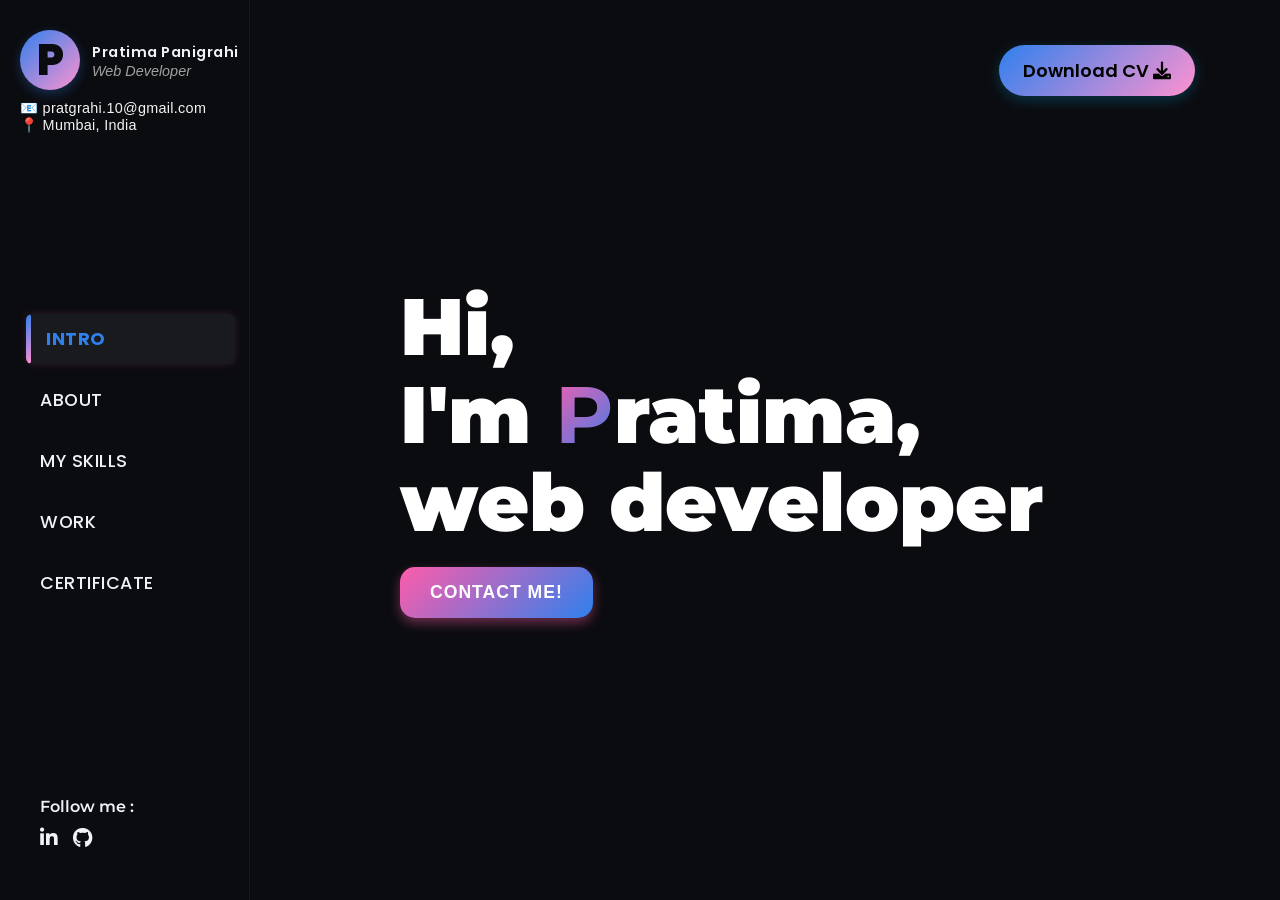
==== commit 7ef2331c: "changes" ====
--- a/My_portfolio/Client/index.html
+++ b/My_portfolio/Client/index.html
@@ -10,12 +10,15 @@
     href="https://fonts.googleapis.com/css2?family=Montserrat:wght@400;700;900&family=Space+Mono:wght@400;700&display=swap"
     rel="stylesheet">
   <link href="https://fonts.googleapis.com/css2?family=Poppins:wght@400;500;700&display=swap" rel="stylesheet">
+  <link rel="stylesheet" href="https://cdnjs.cloudflare.com/ajax/libs/font-awesome/6.5.0/css/all.min.css">
+
 
   <link rel="stylesheet" href="https://cdnjs.cloudflare.com/ajax/libs/font-awesome/6.0.0-beta3/css/all.min.css">
 </head>
 
 <body>
-  <a href="#" download><button class="download-cv-btn">Download CV</button></a>
+ <a href="your-cv.pdf" download><button class="download-cv-btn"> Download CV <i class="fas fa-download"></i></button></a>
+
   <div class="portfolio-container">
     <aside class="sidebar">
       <div class="profile-section">
@@ -129,16 +132,69 @@
         <h2>My Certificate</h2>
         <div class="certificate-grid">
           <div class="certificate-card">
-            <h3 class="cert-title">Capgemini Certified Full Stack Developer</h3>
-            <div class="cert-sub-info">
-              <span class="cert-org">Edubridge India</span>
-              <span class="cert-date">SEP 2024</span>
-            </div>
-            <p class="cert-skills"><strong>Skills :</strong> Java. Angular. Spring Boot.</p>
-            <a href="https://example.com/certificate-link" target="_blank" class="credential-btn">
-              Credentials <span class="arrow">→</span>
-            </a>
-          </div>
+            <h3 class="cert-title">Certified Full Stack Developer</h3>
+            <div class="cert-sub-info">
+              <span class="cert-org">Infobyte Career Institute</span>
+              <span class="cert-date">SEP 2024</span>
+            </div>
+            <p class="cert-skills"><strong>Skills :</strong> HTML CSS JAVASCRIPT <br> JQUERY NODEJS REACT EXPRESS <br> MYSQL MONGODB</p>
+            <a href="#" target="_blank" class="credential-btn">
+              Credentials <span class="arrow">→</span>
+            </a>
+          </div>
+
+            <div class="certificate-card">
+            <h3 class="cert-title">Certified in Python Programming</h3>
+            <div class="cert-sub-info">
+              <span class="cert-org">Infobyte Career Institute</span>
+              <span class="cert-date">SEP 2024</span>
+            </div>
+            <p class="cert-skills"><strong>Skills :</strong> PYTHON </p>
+            <a href="#" target="_blank" class="credential-btn">
+              Credentials <span class="arrow">→</span>
+            </a>
+          </div>
+
+            <div class="certificate-card">
+            <h3 class="cert-title">Certified in Java Programming </h3>
+            <div class="cert-sub-info">
+              <span class="cert-org">Infobyte Career Institute</span>
+              <span class="cert-date">SEP 2024</span>
+            </div>
+            <p class="cert-skills"><strong>Skills :</strong> JAVA </p>
+            <a href="#" target="_blank" class="credential-btn">
+              Credentials <span class="arrow">→</span>
+            </a>
+          </div>
+
+<div class="certificate-card">
+            <h3 class="cert-title">Certified in C++ Programming</h3>
+            <div class="cert-sub-info">
+              <span class="cert-org">Infobyte Career Institute</span>
+              <span class="cert-date">SEP 2024</span>
+            </div>
+            <p class="cert-skills"><strong>Skills :</strong> C++ </p>
+            <a href="#" target="_blank" class="credential-btn">
+              Credentials <span class="arrow">→</span>
+            </a>
+          </div>
+
+
+
+
+
+
+
+
+
+
+
+
+
+
+
+
+
         </div>
       </section>
 
--- a/My_portfolio/Client/style.css
+++ b/My_portfolio/Client/style.css
@@ -18,8 +18,12 @@
   color: var(--text-color);
   background-color: var(--dark-bg);
   overflow: hidden;
-  overflow-x: hidden;
-}
+
+}
+.section, .certificate-grid, .container {
+  overflow: hidden;
+}
+
 
 .portfolio-container {
   display: flex;
@@ -206,7 +210,7 @@
 }
 
 .project-card {
-  background: linear-gradient(to bottom right, #1C1F26, #0B0C10);
+  background: linear-gradient(to bottom right, #2A2E38, #1A1C22);
   color: var(--text-color);
   border-radius: 12px;
   padding: 20px;
@@ -239,7 +243,6 @@
 
 .project-card a:hover {
   color: var(--highlight-color);
-  text-decoration: underline;
 }
 
 #hero, .content-section {
@@ -552,7 +555,6 @@
   margin-top: 25px;
   margin-right: 25px;
   right: 60px;
-  background: linear-gradient(135deg, var(--highlight-color), var(--accent-color));
   background: linear-gradient(135deg, var(--highlight-color), #FF92D0);
   padding: 12px 24px;
   font-weight: 600;
@@ -571,39 +573,42 @@
   background: linear-gradient(135deg, var(--highlight-color), #FF92D0);
   filter: brightness(1.1);
 }
-.certificate-grid {
-  display: flex;
-  justify-content: flex-start;
-  gap: 30px;
-  flex-wrap: wrap;
-  margin-top: 30px;
-}
-
 .certificate-card {
-  background: #1A1124;
-  border-radius: 25px;
-  padding: 25px;
-  box-shadow: 0 0 15px rgba(255, 110, 199, 0.2);
-  max-width: 350px;
-  width: 100%;
-  color: #f1f1f1;
-  font-family: 'Poppins', sans-serif;
-  position: relative;
-}
-
+  display: flex;
+  flex-direction: column;
+  justify-content: space-between;
+  padding: 16px 20px;
+  background-color: #0d0d0d;
+  color: #fff;
+  border-radius: 20px;
+  box-shadow: 0 0 30px rgba(144, 0, 255, 0.3);
+  white-space: normal;
+  
+  /* Key lines for side-by-side & size */
+  width: fit-content;
+  min-width: 280px;
+  max-width: 360px;
+
+  transition: transform 0.3s ease;  
+}
+
+
+.certificate-card:hover {
+  transform: scale(1.02);
+}
 .cert-title {
   font-size: 1.1rem;
-  font-weight: 700;
+  font-weight: 600;
   color: white;
+  margin-bottom: 8px;
+}
+
+.cert-sub-info {
+  display: flex;
+  justify-content: space-between;
+  font-size: 0.85rem;
+  color: #ccc;
   margin-bottom: 10px;
-}
-
-.cert-sub-info {
-  display: flex;
-  justify-content: space-between;
-  font-size: 0.9rem;
-  margin-bottom: 10px;
-  color: #ccc;
 }
 
 .cert-org {
@@ -614,28 +619,61 @@
 .cert-skills {
   color: #aaa;
   font-size: 0.95rem;
-  margin-bottom: 20px;
+  margin-bottom: 16px;
 }
 
 .credential-btn {
-  display: inline-block;
-  padding: 12px 25px;
-  background: linear-gradient(90deg, var(--highlight-color), var(--accent-color));
+  align-self: flex-start;
+  padding: 10px 22px;
+  background: linear-gradient(90deg, #ff0066, #3b00b6);
   border-radius: 30px;
   color: white;
   font-weight: 600;
   text-decoration: none;
-  box-shadow: 0 5px 15px rgba(0, 174, 239, 0.3);
+  box-shadow: 0 4px 12px rgba(255, 0, 153, 0.3);
   transition: transform 0.3s ease, box-shadow 0.3s ease;
+  display: inline-block;
 }
 
 .credential-btn:hover {
   transform: scale(1.05);
-  box-shadow: 0 0 20px rgba(0, 174, 239, 0.5);
+  box-shadow: 0 0 18px rgba(255, 0, 153, 0.4);
 }
 
 .credential-btn .arrow {
-  margin-left: 10px;
-  font-size: 1.1rem;
-}
-
+  margin-left: 8px;
+  font-size: 1rem;
+}
+.certificate-grid {
+  display: flex;
+  flex-wrap: wrap;
+  justify-content: center;
+  gap: 24px;
+  padding: 20px;
+  margin: 20px auto 0 auto;
+  max-width: 1200px;
+}
+@media (max-width: 768px) {
+  .certificate-card {
+    max-width: 100%;
+  }
+}
+.certificate-card:nth-child(1) {
+  grid-column: 1;
+  grid-row: 1;
+}
+
+.certificate-card:nth-child(2) {
+  grid-column: 2;
+  grid-row: 1;
+}
+
+.certificate-card:nth-child(3) {
+  grid-column: 2;
+  grid-row: 2;
+}
+
+.certificate-card:nth-child(4) {
+  grid-column: 1;
+  grid-row: 2;
+}
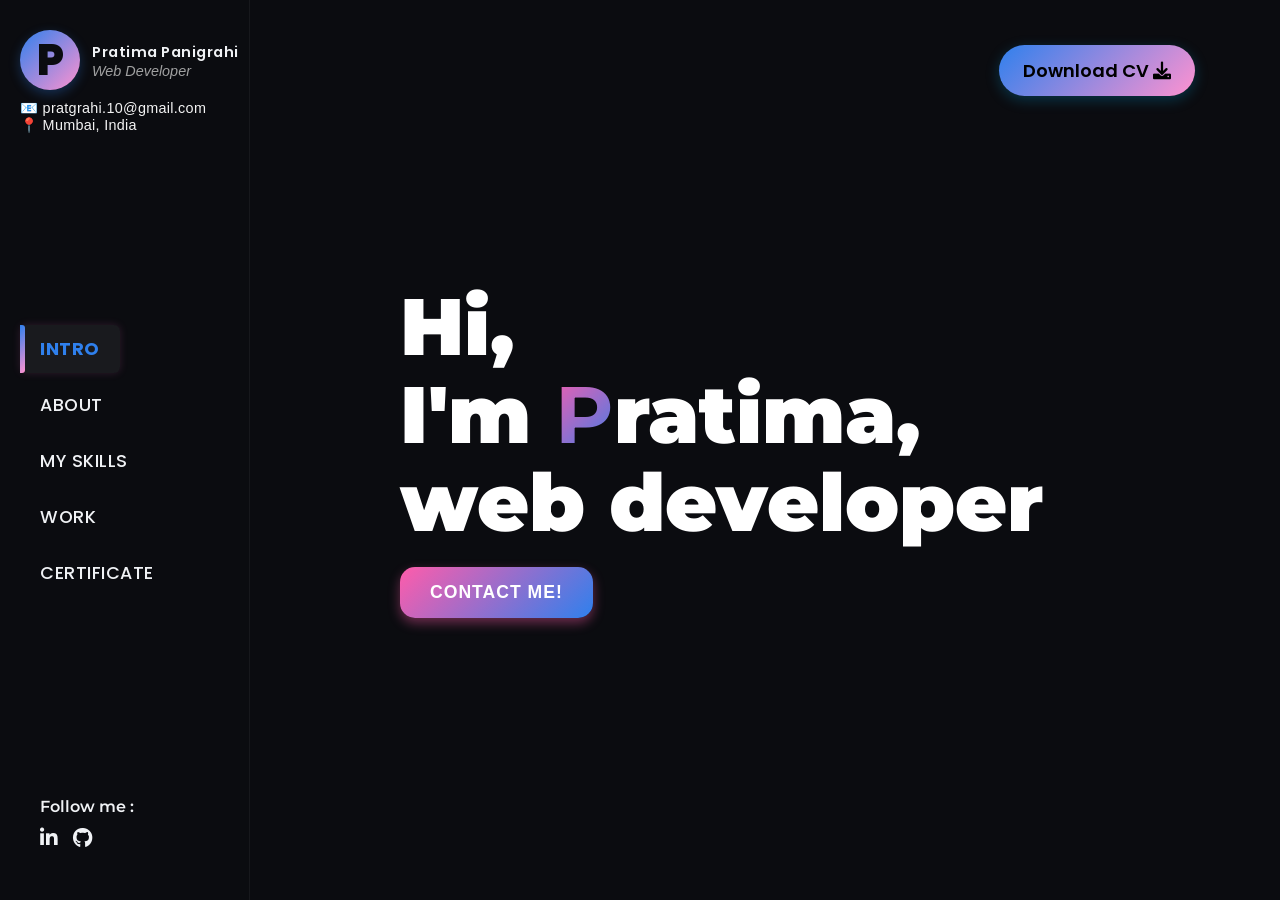
==== commit 173d7347: "changes" ====
--- a/My_portfolio/Client/index.html
+++ b/My_portfolio/Client/index.html
@@ -150,7 +150,7 @@
               <span class="cert-date">SEP 2024</span>
             </div>
             <p class="cert-skills"><strong>Skills :</strong> PYTHON </p>
-            <a href="#" target="_blank" class="credential-btn">
+            <a href="https://drive.google.com/file/d/1ZAdESlcqw0ePbX3Z-hE3iRosuDpLen2y/view?usp=drive_link" target="_blank" class="credential-btn">
               Credentials <span class="arrow">→</span>
             </a>
           </div>
@@ -174,34 +174,14 @@
               <span class="cert-date">SEP 2024</span>
             </div>
             <p class="cert-skills"><strong>Skills :</strong> C++ </p>
-            <a href="#" target="_blank" class="credential-btn">
+            <a href="https://drive.google.com/file/d/1ZWVeG8FJ9TODrqHZ2tKEVw-kZIZokncW/view?usp=drive_link" target="_blank" class="credential-btn">
               Credentials <span class="arrow">→</span>
             </a>
           </div>
-
-
-
-
-
-
-
-
-
-
-
-
-
-
-
-
-
         </div>
       </section>
-
     </main>
   </div>
-
   <script src="script.js"></script>
 </body>
-
 </html>
--- a/My_portfolio/Client/style.css
+++ b/My_portfolio/Client/style.css
@@ -1,3 +1,4 @@
+/* Root Variables */
 :root {
   --dark-bg: #0B0C10;
   --text-color: #F0F2F5;
@@ -17,18 +18,18 @@
   font-family: 'Montserrat', sans-serif;
   color: var(--text-color);
   background-color: var(--dark-bg);
-  overflow: hidden;
-
-}
+  scroll-behavior: smooth;
+}
+
 .section, .certificate-grid, .container {
-  overflow: hidden;
-}
-
+  overflow: visible;
+}
 
 .portfolio-container {
   display: flex;
+  flex-direction: row;
   height: 100%;
-  overflow: hidden;
+  width: 100%;
   position: relative;
   z-index: 3;
 }
@@ -68,7 +69,6 @@
   align-items: center;
   margin-right: 12px;
   flex-shrink: 0;
-  font-family: 'Poppins', sans-serif;
   box-shadow: 0 4px 12px rgba(47, 128, 237, 0.3);
   transition: transform 0.3s ease, box-shadow 0.3s ease;
 }
@@ -84,28 +84,23 @@
 }
 
 .profile-name {
+  font-size: 0.9em;
   font-weight: 600;
-  font-size: 0.9em;
   white-space: nowrap;
   letter-spacing: 0.5px;
-  font-family: 'Poppins', sans-serif;
 }
 
 .profile-role {
   font-size: 0.9em;
   color: #bbb;
-  font-weight: 500;
   font-style: italic;
-  font-family: 'Open Sans', sans-serif;
   opacity: 0.85;
 }
 
 .profile-contact {
   font-size: 0.9em;
   color: #f3f3f3;
-  font-weight: 400;
   letter-spacing: 0.3px;
-  font-family: 'Open Sans', sans-serif;
   cursor: default;
 }
 
@@ -113,24 +108,22 @@
   list-style: none;
   display: flex;
   flex-direction: column;
-  gap: 11px;
+  gap: 30px;
 }
 
 .main-nav .nav-item {
   font-family: 'Poppins', sans-serif;
+  font-size: 1.1em;
   font-weight: 500;
   letter-spacing: 0.5px;
   text-transform: uppercase;
-  display: block;
-  position: relative;
-  font-size: 1.1em;
   padding: 12px 20px;
   color: var(--text-color);
   text-decoration: none;
   border-radius: 6px;
-  transition: background-color 0.3s ease, color 0.3s ease, transform 0.3s ease;
+  position: relative;
+  transition: all 0.3s ease;
   overflow: hidden;
-  z-index: 0;
 }
 
 .main-nav .nav-item::before {
@@ -145,7 +138,6 @@
   transform-origin: top;
   transition: transform 0.3s ease;
   border-radius: 0 3px 3px 0;
-  z-index: -1;
 }
 
 .main-nav .nav-item:hover::before,
@@ -174,7 +166,6 @@
   font-size: 16px;
   font-weight: 600;
   margin-bottom: 10px;
-  color: var(--text-color);
 }
 
 .social-icons {
@@ -199,30 +190,48 @@
   position: relative;
   overflow-y: auto;
   scroll-behavior: smooth;
-}
-
+  
+}
 /* Work section styling like projects */
 .projects-grid {
   display: grid;
-  grid-template-columns: repeat(auto-fit, minmax(250px, 1fr));
+  grid-template-columns: repeat(auto-fit, minmax(280px, 1fr));
   gap: 20px;
   margin-top: 30px;
-}
-
-.project-card {
-  background: linear-gradient(to bottom right, #2A2E38, #1A1C22);
-  color: var(--text-color);
-  border-radius: 12px;
-  padding: 20px;
-  box-shadow: 0 0 10px rgba(47, 128, 237, 0.15);
-  transition: transform 0.3s ease, border 0.3s ease, box-shadow 0.3s ease;
-  border: 2px solid transparent;
-}
-
+   max-width: 1200px;
+  margin: 0 auto;
+   margin-inline: auto;
+}
 .project-card:hover {
   transform: scale(1.02);
   border-image: linear-gradient(135deg, var(--highlight-color), #FF92D0, #00FFC0) 1;
   box-shadow: 0 0 15px rgba(0, 255, 192, 0.2);
+}
+
+.project-card a {
+  color: var(--highlight-color);
+  text-decoration: none;
+  font-weight: 600;
+  margin-top: 10px;
+  display: inline-block;
+  border: 1px solid var(--highlight-color);
+  padding: 8px 15px;
+  border-radius: 5px;
+  transition: all 0.3s ease;
+  font-size: 0.95em;
+  color: var(--text-color);
+  opacity: 0.9;
+}
+
+.project-card a:hover {
+  background-color: var(--highlight-color);
+  color: var(--dark-bg);
+}
+.project-card p {
+  font-size: 0.95em;
+  color: var(--text-color);
+  opacity: 0.9;
+  text-decoration: none;
 }
 
 .project-card h3 {
@@ -231,17 +240,6 @@
   -webkit-background-clip: text;
   -webkit-text-fill-color: transparent;
   margin-bottom: 10px;
-}
-
-.project-card p,
-.project-card a {
-  font-size: 0.95em;
-  color: var(--text-color);
-  opacity: 0.9;
-  text-decoration: none;
-}
-
-.project-card a:hover {
   color: var(--highlight-color);
 }
 
@@ -272,7 +270,6 @@
   -webkit-text-fill-color: transparent;
   font-weight: bold;
 }
-
 
 .contact-btn,
 .about-btn-toggle {
@@ -289,7 +286,7 @@
   transition: all 0.3s ease;
   color: #fff; /* White text for contrast */
   font-weight: 600;    
-  box-shadow: 0 5px 12px rgba(255, 92, 171, 0.4); /* subtle glow */
+  box-shadow: 0 5px 12px rgba(255, 92, 171, 0.4); /* subtle glow */;  
 }
 .contact-btn:hover,
 .about-btn-toggle:hover,
@@ -340,6 +337,7 @@
   width: 60px;
   height: 4px;
   background-color: var(--highlight-color);
+  
 }
 
 .content-section p {
@@ -395,46 +393,10 @@
   font-size: 1.2em;
 }
 
-.skills-grid,
-.projects-grid {
-  display: grid;
-  gap: 20px;
-  max-width: 900px;
-  width: 100%;
-  grid-template-columns: repeat(auto-fit, minmax(250px, 1fr));
-  margin-top: 30px;
-}
-
-.skills-grid {
-  grid-template-columns: repeat(auto-fit, minmax(200px, 1fr));
-}
-
-.projects-grid {
-  grid-template-columns: repeat(auto-fit, minmax(300px, 1fr));
-}
-
-.skill-item,
-.project-card {
-  background-color: rgba(255, 255, 255, 0.08);
-  padding: 20px;
-  border-radius: 8px;
-  text-align: center;
-  transition: transform 0.3s ease, background-color 0.3s ease;
-}
-
 .skill-item:hover,
 .project-card:hover {
   transform: translateY(-5px);
   background-color: rgba(0, 174, 239, 0.15);
-}
-
-.skill-item {
-  font-size: 1.3em;
-  font-weight: 600;
-  display: flex;
-  flex-direction: column;
-  align-items: center;
-  gap: 10px;
 }
 
 /* Skill icon gradient styling */
@@ -451,99 +413,20 @@
   transform: scale(1.2);
 }
 
-.project-card h3 {
-  color: var(--highlight-color);
-  font-size: 1.6em;
-}
-
-.project-card p {
-  font-size: 0.95em;
-  color: #bbb;
-}
-
-.project-card a {
-  color: var(--highlight-color);
-  text-decoration: none;
-  font-weight: 600;
-  margin-top: 10px;
-  display: inline-block;
-  border: 1px solid var(--highlight-color);
-  padding: 8px 15px;
-  border-radius: 5px;
-  transition: all 0.3s ease;
-}
-
-.project-card a:hover {
-  background-color: var(--highlight-color);
-  color: var(--dark-bg);
-}
-
-
 @media (max-width: 1024px) {
   .sidebar {
     width: 200px;
-    padding: 20px 15px;
-  }
-
-  #hero, .content-section {
-    padding-left: 50px;
-  }
-
-  #hero h1 {
-    font-size: 4em;
-  }
+    padding: 20px 15px;  }
 }
 
 @media (max-width: 768px) {
   .portfolio-container {
     flex-direction: column;
   }
-
-  .sidebar {
-    width: 100%;
-    flex-direction: row;
-    justify-content: space-between;
-    padding: 15px 20px;
-    border-bottom: 1px solid rgba(255, 255, 255, 0.05);
-  }
-
-  .profile-info {
-    display: none;
-  }
-
-  .main-nav ul {
-    flex-direction: row;
-    gap: 15px;
-  }
-
-  .main-content {
-    padding: 30px 20px;
-  }
-
-  #hero, .content-section {
-    padding-left: 20px;
-    align-items: center;
-    text-align: center;
-    min-height: calc(100vh - 70px);
-  }
-
-  #hero h1 {
-    font-size: 3em;
-  }
-
-  .content-section h2 {
-    font-size: 2.2em;
-    margin-bottom: 20px;
-  }
-
-  .content-section h2::after {
-    left: 50%;
-    transform: translateX(-50%);
-  }
-
-  .projects-grid,
-  .skills-grid {
-    grid-template-columns: 1fr;
+}
+@media (max-width: 768px) {
+  .certificate-card {
+    max-width: 100%;
   }
 }
 
@@ -573,34 +456,20 @@
   background: linear-gradient(135deg, var(--highlight-color), #FF92D0);
   filter: brightness(1.1);
 }
-.certificate-card {
-  display: flex;
-  flex-direction: column;
-  justify-content: space-between;
-  padding: 16px 20px;
-  background-color: #0d0d0d;
-  color: #fff;
-  border-radius: 20px;
-  box-shadow: 0 0 30px rgba(144, 0, 255, 0.3);
-  white-space: normal;
-  
-  /* Key lines for side-by-side & size */
-  width: fit-content;
-  min-width: 280px;
-  max-width: 360px;
-
-  transition: transform 0.3s ease;  
-}
-
 
 .certificate-card:hover {
   transform: scale(1.02);
-}
+  border-image: linear-gradient(135deg, var(--highlight-color), #FF92D0, #00FFC0) 1;
+  box-shadow: 0 0 15px rgba(0, 255, 192, 0.2);
+}
+
 .cert-title {
   font-size: 1.1rem;
-  font-weight: 600;
-  color: white;
+  font-weight: 700;
   margin-bottom: 8px;
+  background: linear-gradient(135deg, var(--highlight-color), #FF92D0, #00FFC0);
+  -webkit-background-clip: text;
+  -webkit-text-fill-color: transparent;
 }
 
 .cert-sub-info {
@@ -621,59 +490,86 @@
   font-size: 0.95rem;
   margin-bottom: 16px;
 }
-
 .credential-btn {
   align-self: flex-start;
-  padding: 10px 22px;
-  background: linear-gradient(90deg, #ff0066, #3b00b6);
+  padding: 10px 22px ;
+  background: linear-gradient(135deg, #D94F8C, #3A7BD5); /* More muted gradient */
   border-radius: 30px;
   color: white;
   font-weight: 600;
   text-decoration: none;
-  box-shadow: 0 4px 12px rgba(255, 0, 153, 0.3);
+  box-shadow: 0 4px 10px rgba(217, 79, 140, 0.25); /* Softer shadow */
   transition: transform 0.3s ease, box-shadow 0.3s ease;
   display: inline-block;
 }
 
 .credential-btn:hover {
   transform: scale(1.05);
-  box-shadow: 0 0 18px rgba(255, 0, 153, 0.4);
-}
-
-.credential-btn .arrow {
-  margin-left: 8px;
-  font-size: 1rem;
-}
+  box-shadow: 0 6px 14px rgba(217, 79, 140, 0.35); /* Slight glow on hover */
+}
+
+.skills-grid,
 .certificate-grid {
-  display: flex;
+  display: grid;
   flex-wrap: wrap;
-  justify-content: center;
-  gap: 24px;
+  gap: 20px;
+  margin-top: 30px;
+  max-width: 900px;
+  grid-template-columns: repeat(auto-fit, minmax(250px, 1fr));
+  width: 100%;
+  margin-top: 30px;  
   padding: 20px;
-  margin: 20px auto 0 auto;
-  max-width: 1200px;
-}
-@media (max-width: 768px) {
-  .certificate-card {
-    max-width: 100%;
-  }
-}
-.certificate-card:nth-child(1) {
-  grid-column: 1;
-  grid-row: 1;
-}
-
-.certificate-card:nth-child(2) {
-  grid-column: 2;
-  grid-row: 1;
-}
-
-.certificate-card:nth-child(3) {
-  grid-column: 2;
-  grid-row: 2;
-}
-
+}
+
+.certificate-card:nth-child(1),
+.certificate-card:nth-child(2),
+.certificate-card:nth-child(3),
 .certificate-card:nth-child(4) {
-  grid-column: 1;
-  grid-row: 2;
-}
+  grid-column: unset;
+  grid-row: unset;
+}
+.credentials-wrapper {
+  margin-top: auto;
+  padding-top: 20px;
+}
+.skill-item,
+.project-card,
+.certificate-card {
+  flex: 1 1 250px;
+  max-width: 300px;
+  background: linear-gradient(to bottom right, #2A2E38, #1A1C22);
+  color: var(--text-color);
+  border-radius: 12px;
+  padding: 20px;
+  box-shadow: 0 0 10px rgba(47, 128, 237, 0.15);
+  transition: transform 0.3s ease, border 0.3s ease, box-shadow 0.3s ease;
+  border: 2px solid transparent;
+  display: flex;
+  flex-direction: column;
+  justify-content: space-between;
+  height: 100%;
+}
+.project-card {
+  border-radius: 12px;
+   background-color: rgba(255, 255, 255, 0.08);
+  border-radius: 8px;
+  text-align: center;
+  text-align: center;
+  width:100%;
+  max-width: 100%;  
+}
+
+.skill-item {
+  font-size: 1.3em;
+  font-weight: 600;
+  align-items: center;
+  gap: 10px;
+   background-color: rgba(255, 255, 255, 0.08);
+  border-radius: 8px;
+  position: relative;
+  width:13em;
+}
+.about-toggles{
+  display: flex;
+  gap: 20px;
+}
